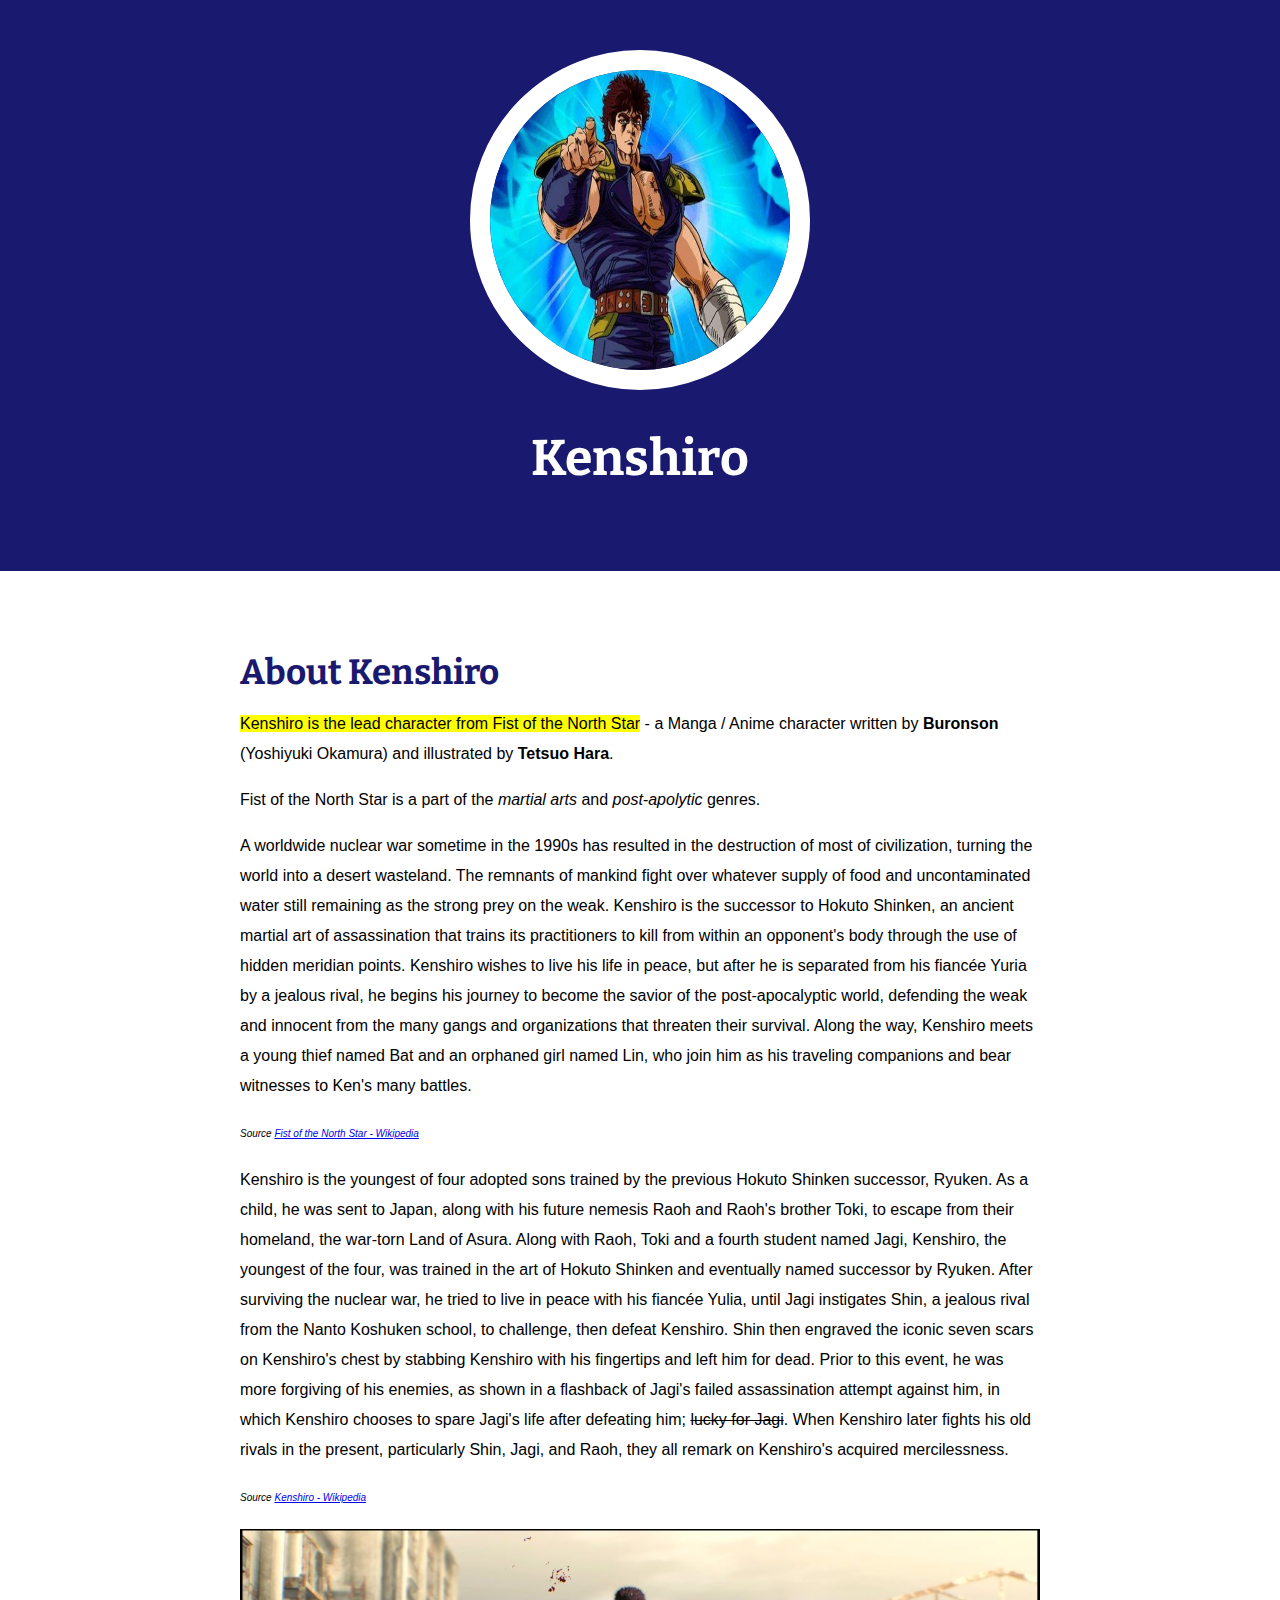
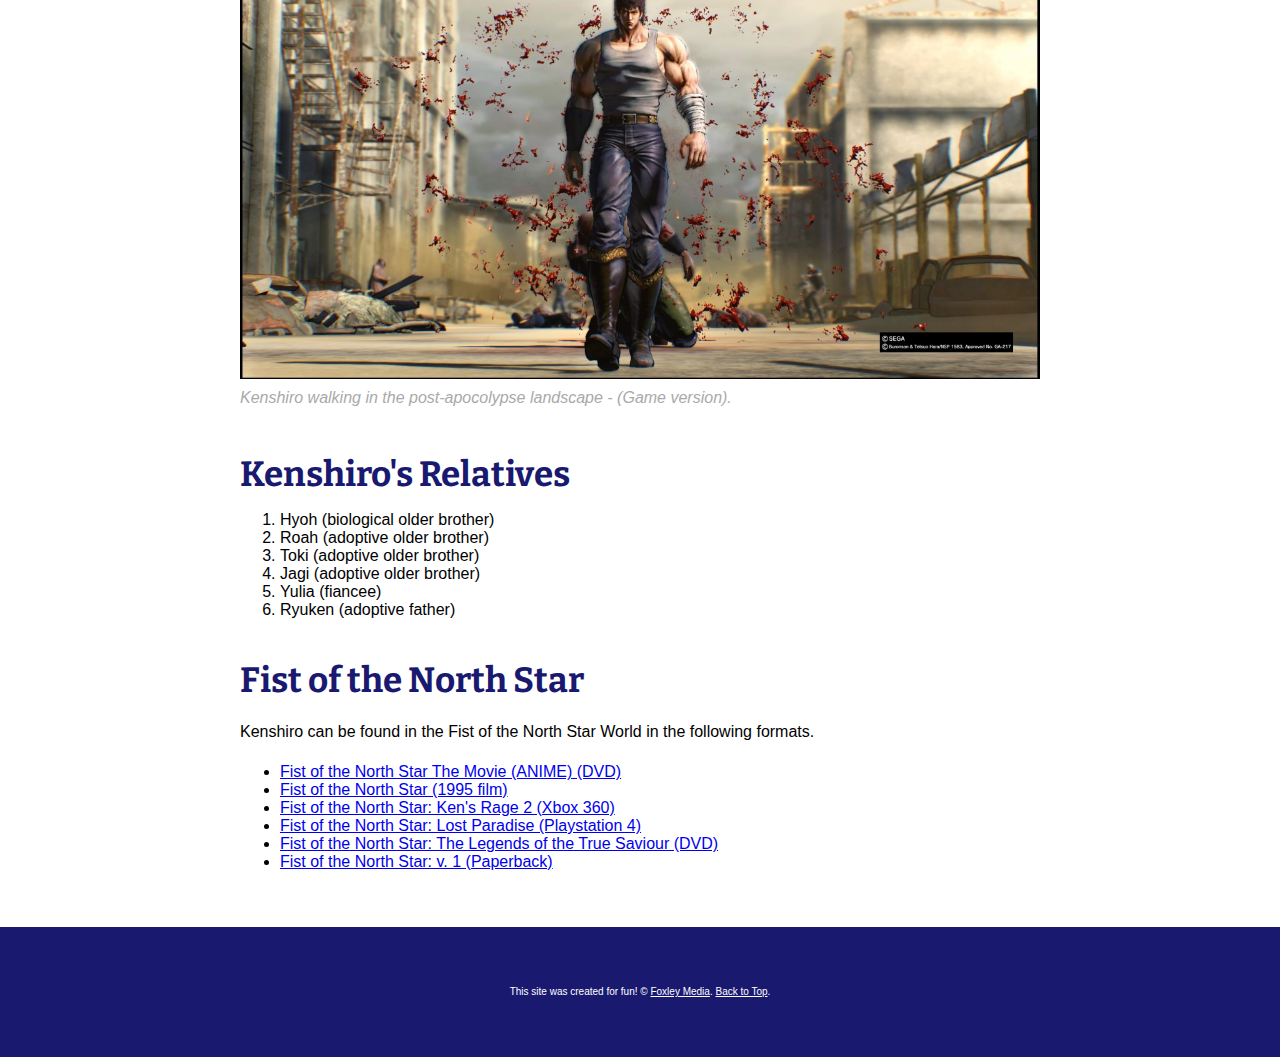
==== index.html @ 18f90dd8 "Update to top link fixed" ====
<!DOCTYPE html>
<html>
<head>
	<title>Kenshiro - Fist of the North Star</title>
	<link rel="icon" href="img/kenshiro.jpg">
	<link href="https://fonts.googleapis.com/css2?family=Bitter:ital,wght@0,400;0,700;1,400&display=swap" rel="stylesheet">
	<link rel="stylesheet" type="text/css" href="css/hero.css">
</head>
<body>
<!-- header element -->
	<header id="top">
		<img src="img/kenshiro.jpg">
		<h1>Kenshiro</h1>
	</header>

	<!-- main element -->
	<main>
		<h2>About Kenshiro</h2>
		<p><mark>Kenshiro is the lead character from Fist of the North Star</mark> - a Manga / Anime character written by <b>Buronson</b> (Yoshiyuki Okamura) and illustrated by <b>Tetsuo Hara</b>.</p>
		<p>Fist of the North Star is a part of the <i>martial arts</i> and <i>post-apolytic</i> genres.</p>
		<p>A worldwide nuclear war sometime in the 1990s has resulted in the destruction of most of civilization, turning the world into a desert wasteland. The remnants of mankind fight over whatever supply of food and uncontaminated water still remaining as the strong prey on the weak. Kenshiro is the successor to Hokuto Shinken, an ancient martial art of assassination that trains its practitioners to kill from within an opponent's body through the use of hidden meridian points. Kenshiro wishes to live his life in peace, but after he is separated from his fiancée Yuria by a jealous rival, he begins his journey to become the savior of the post-apocalyptic world, defending the weak and innocent from the many gangs and organizations that threaten their survival. Along the way, Kenshiro meets a young thief named Bat and an orphaned girl named Lin, who join him as his traveling companions and bear witnesses to Ken's many battles.</p>
		<p><cite>Source <a href="https://en.wikipedia.org/wiki/Fist_of_the_North_Star">Fist of the North Star - Wikipedia</a></cite></p>
		<p>Kenshiro is the youngest of four adopted sons trained by the previous Hokuto Shinken successor, Ryuken. As a child, he was sent to Japan, along with his future nemesis Raoh and Raoh's brother Toki, to escape from their homeland, the war-torn Land of Asura. Along with Raoh, Toki and a fourth student named Jagi, Kenshiro, the youngest of the four, was trained in the art of Hokuto Shinken and eventually named successor by Ryuken. After surviving the nuclear war, he tried to live in peace with his fiancée Yulia, until Jagi instigates Shin, a jealous rival from the Nanto Koshuken school, to challenge, then defeat Kenshiro. Shin then engraved the iconic seven scars on Kenshiro's chest by stabbing Kenshiro with his fingertips and left him for dead. Prior to this event, he was more forgiving of his enemies, as shown in a flashback of Jagi's failed assassination attempt against him, in which Kenshiro chooses to spare Jagi's life after defeating him; <strike>lucky for Jagi</strike>. When Kenshiro later fights his old rivals in the present, particularly Shin, Jagi, and Raoh, they all remark on Kenshiro's acquired mercilessness.</p>
		<p><cite>Source <a href="https://en.wikipedia.org/wiki/Kenshiro">Kenshiro - Wikipedia</a></cite></p>
		<img src="img/kenshiro-walking.jpg">
		<p class="caption">Kenshiro walking in the post-apocolypse landscape - (Game version).</p>
		<!-- Kenshiro's relatives -->
		<h2>Kenshiro's Relatives</h2>
		<ol>
			<li>Hyoh (biological older brother)</li>
			<li>Roah (adoptive older brother)</li>
			<li>Toki (adoptive older brother)</li>
			<li>Jagi (adoptive older brother)</li>
			<li>Yulia (fiancee)</li>
			<li>Ryuken (adoptive father)</li>
		</ol>
		<!-- Important Links -->
		<h2>Fist of the North Star</h2>
		<p>Kenshiro can be found in the Fist of the North Star World in the following formats.</p>
		<ul>
			<li><a href="https://www.amazon.co.uk/FIST-NORTH-STAR-Blu-ray/dp/B07CDCF335/ref=sr_1_3?dchild=1&keywords=fist+of+the+north+star&qid=1589663635&sr=8-3">Fist of the North Star The Movie (ANIME) (DVD)</a>
			<li><a target="_blank" href="https://en.wikipedia.org/wiki/Fist_of_the_North_Star_(1995_film)">Fist of the North Star (1995 film)</a></li>
			<li><a target="_blank" href="https://www.amazon.co.uk/Fist-North-Star-Kens-Rage/dp/B00AYVCR7Y/ref=sr_1_1_sspa?dchild=1&keywords=fist+of+the+north+star&qid=1589663635&sr=8-1-spons&psc=1&spLa=[base64]">Fist of the North Star: Ken's Rage 2 (Xbox 360)</a></li>
			<li><a target="_blank" href="https://www.amazon.co.uk/Sega-Fist-North-Paradise-STICKERS/dp/B07DX7NHCJ/ref=sr_1_4?dchild=1&keywords=fist+of+the+north+star&qid=1589663635&sr=8-4">Fist of the North Star: Lost Paradise (Playstation 4)</a></li>
			<li><a target="_blank" href="https://www.amazon.co.uk/Fist-North-Star-Legends-Savior/dp/B01GWEIR9I/ref=sr_1_10?dchild=1&keywords=fist+of+the+north+star&qid=1589663635&sr=8-10">Fist of the North Star: The Legends of the True Saviour (DVD)</a></li>
			<li><a target="_blank" href="https://www.amazon.co.uk/Fist-North-Star-v-1/dp/0972503706/ref=sr_1_12?dchild=1&keywords=fist+of+the+north+star&qid=1589663635&sr=8-12">Fist of the North Star: v. 1 (Paperback)</a></li>
		</ul>
	</main>
	<footer>
		<p>This site was created for fun! &copy; <a href="https://foxleymedia.com/" target="_blank" title="Foxley Media">Foxley Media</a>. <a href="#top" title="Back to Top">Back to Top</a>.</p>
	</footer>

</body>
</html>
---- css/hero.css ----
body {
	margin: 0;
	font-family: 'Helvitica', 'Arial', sans-serif;
}

/* header styles */

header {
	background-color: midnightblue;
	text-align: center;
	padding-top: 50px;
	padding-bottom: 50px;
}

h1, h2 {
	font-family: 'Bitter', serif;
}

header h1 {
	color: white;
	font-size: 50px;
}

header img {
	border-radius: 170px;
	width: 300px;
	height: 300px;
	border: 20px solid white;
}


main {
	max-width: 800px;
	margin: 20px auto;
	padding: 20px;
}

main img {
	max-width: 100%;
}

h2 {
	font-size: 35px;
	color: midnightblue;
	margin: 40px 0 10px;
}

p {
	font-size: 16px;
	line-height: 30px;
}

a:hover {
	color: midnightblue;
}

footer {
	background-color: midnightblue;
	text-align: center;
	color: white;
	padding: 50px;

}

footer p {
	margin: 0;
	font-size: 10px;
}
footer a {
	color: white;
}

footer a:hover {
	opacity: .5;
	color: pink;
	background-color: transparent;
}

p.caption {
	color: darkgrey;
	font-style: italic;
	margin-top: 0;
}

cite {
	font-size: 10px;
	font-color: darkgrey;
}
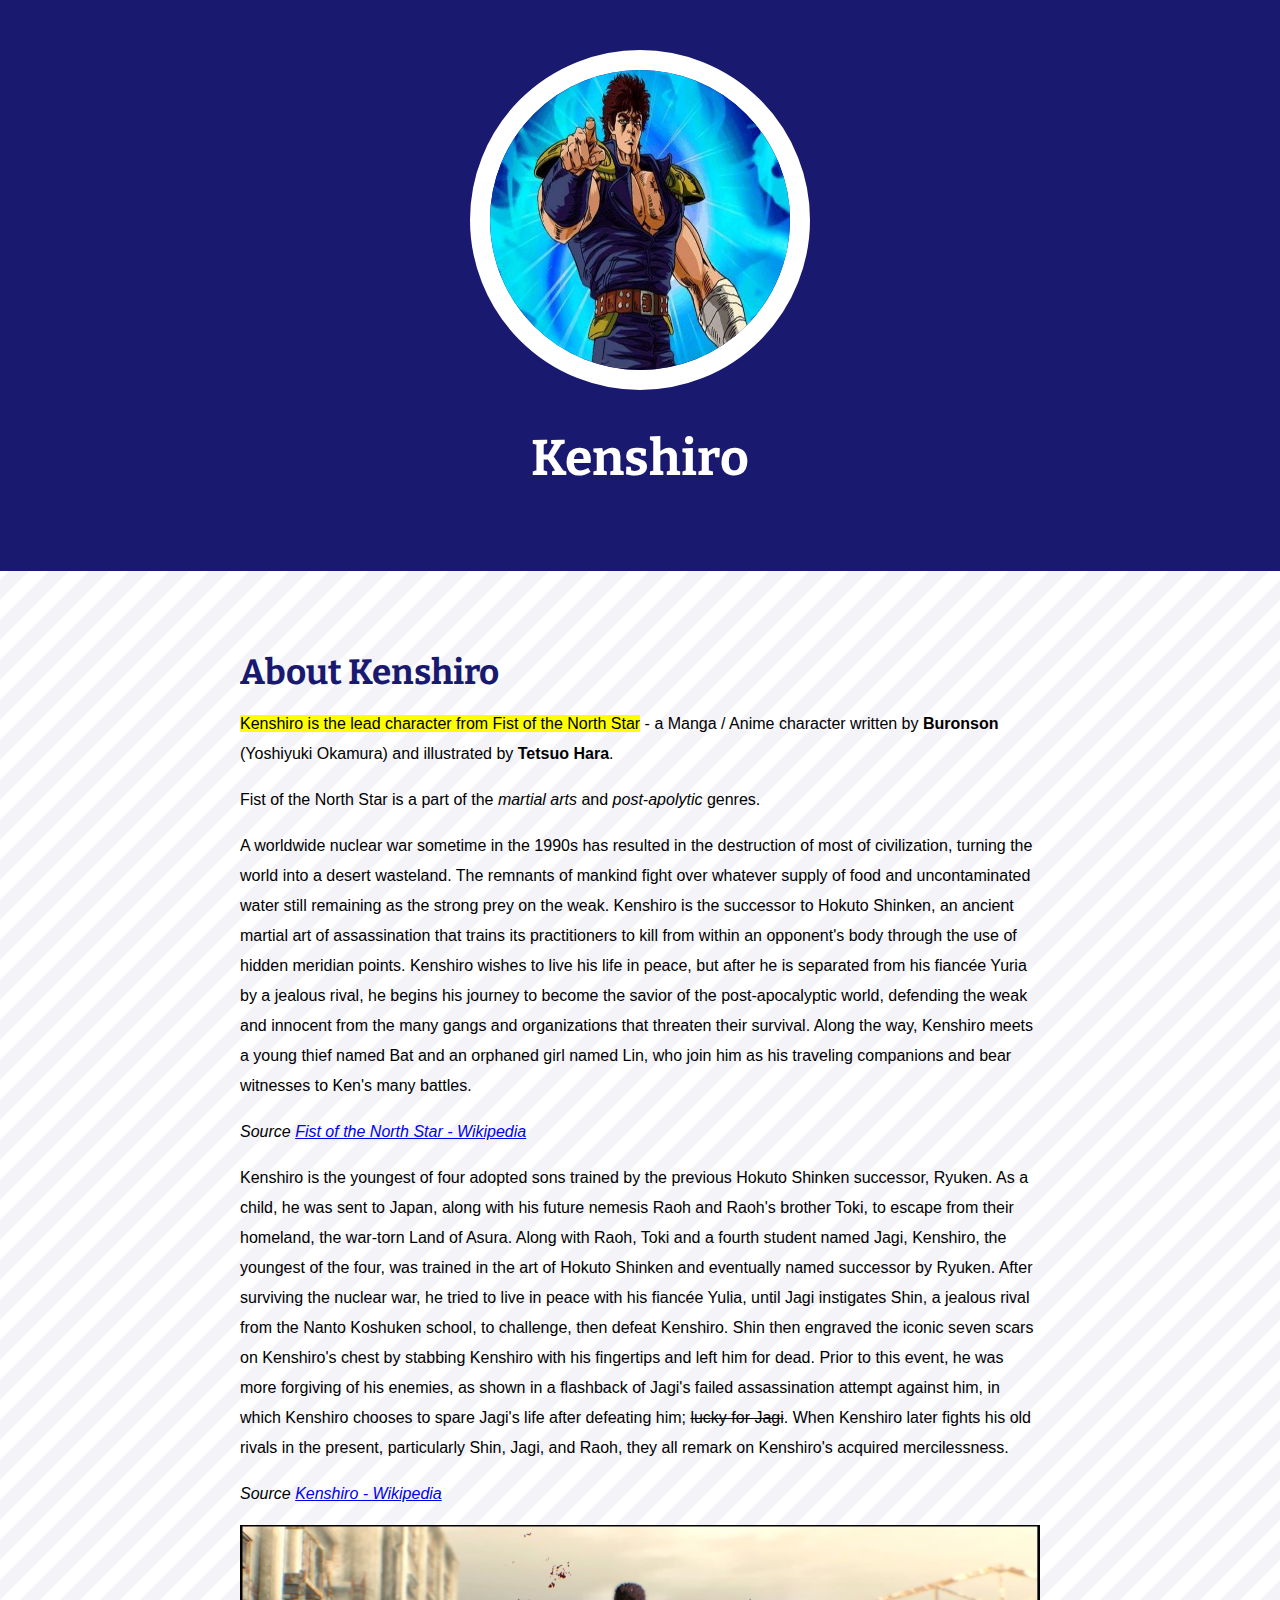
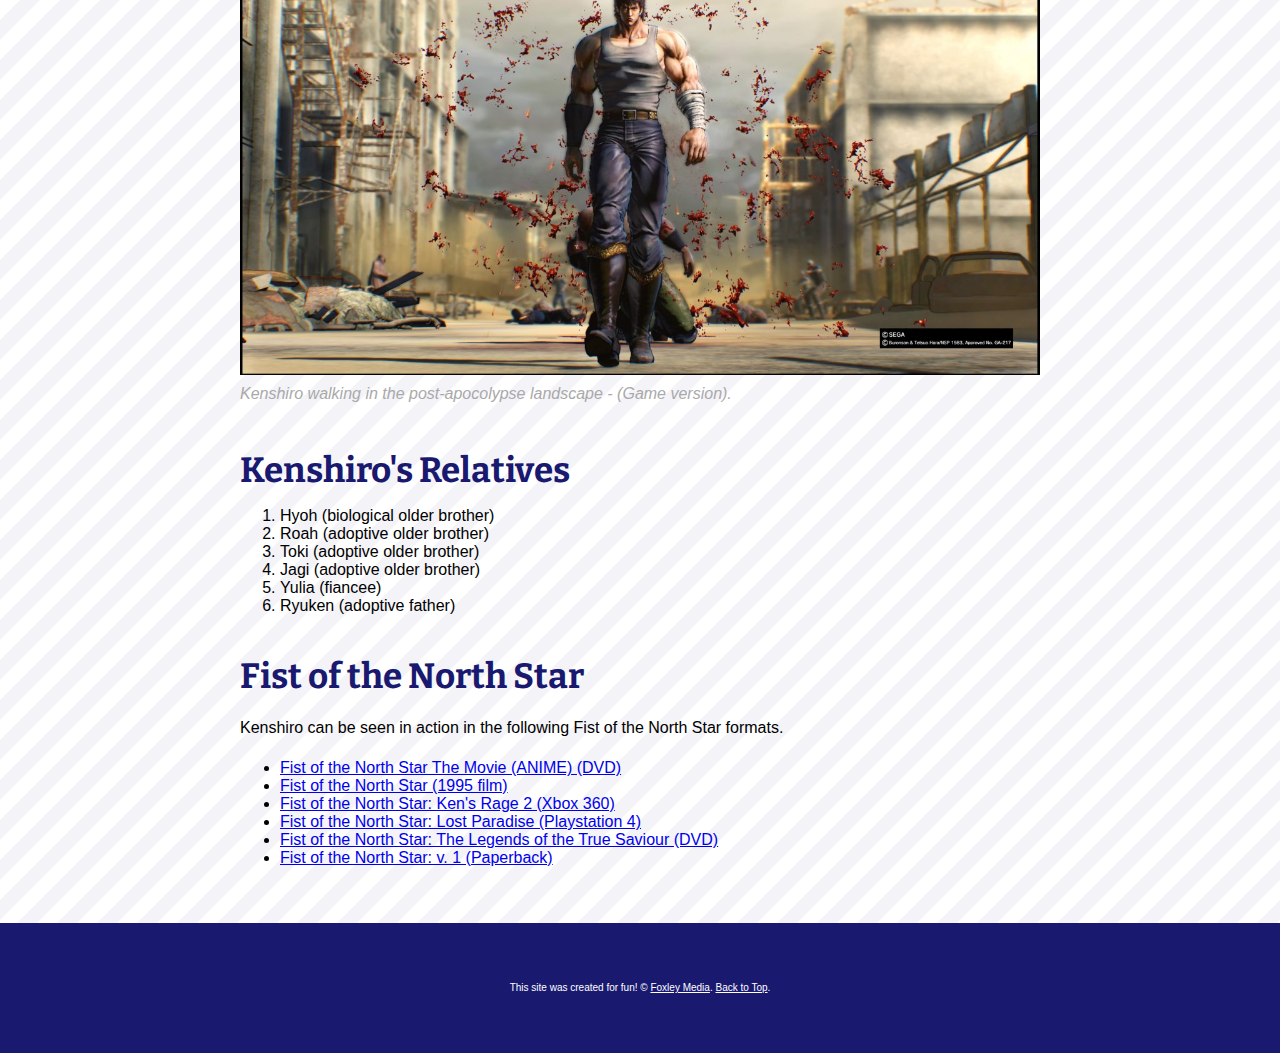
==== commit a40de78b: "bg img added" ====
--- a/index.html
+++ b/index.html
@@ -36,18 +36,18 @@
 		</ol>
 		<!-- Important Links -->
 		<h2>Fist of the North Star</h2>
-		<p>Kenshiro can be found in the Fist of the North Star World in the following formats.</p>
+		<p>Kenshiro can be seen in action in the following Fist of the North Star formats.</p>
 		<ul>
-			<li><a href="https://www.amazon.co.uk/FIST-NORTH-STAR-Blu-ray/dp/B07CDCF335/ref=sr_1_3?dchild=1&keywords=fist+of+the+north+star&qid=1589663635&sr=8-3">Fist of the North Star The Movie (ANIME) (DVD)</a>
-			<li><a target="_blank" href="https://en.wikipedia.org/wiki/Fist_of_the_North_Star_(1995_film)">Fist of the North Star (1995 film)</a></li>
-			<li><a target="_blank" href="https://www.amazon.co.uk/Fist-North-Star-Kens-Rage/dp/B00AYVCR7Y/ref=sr_1_1_sspa?dchild=1&keywords=fist+of+the+north+star&qid=1589663635&sr=8-1-spons&psc=1&spLa=[base64]">Fist of the North Star: Ken's Rage 2 (Xbox 360)</a></li>
-			<li><a target="_blank" href="https://www.amazon.co.uk/Sega-Fist-North-Paradise-STICKERS/dp/B07DX7NHCJ/ref=sr_1_4?dchild=1&keywords=fist+of+the+north+star&qid=1589663635&sr=8-4">Fist of the North Star: Lost Paradise (Playstation 4)</a></li>
-			<li><a target="_blank" href="https://www.amazon.co.uk/Fist-North-Star-Legends-Savior/dp/B01GWEIR9I/ref=sr_1_10?dchild=1&keywords=fist+of+the+north+star&qid=1589663635&sr=8-10">Fist of the North Star: The Legends of the True Saviour (DVD)</a></li>
-			<li><a target="_blank" href="https://www.amazon.co.uk/Fist-North-Star-v-1/dp/0972503706/ref=sr_1_12?dchild=1&keywords=fist+of+the+north+star&qid=1589663635&sr=8-12">Fist of the North Star: v. 1 (Paperback)</a></li>
+			<li><a target="_blank" rel="noopener noreferrer" title="Fist of the North Star The Movie (ANIME) (DVD)"href="https://www.amazon.co.uk/FIST-NORTH-STAR-Blu-ray/dp/B07CDCF335/ref=sr_1_3?dchild=1&keywords=fist+of+the+north+star&qid=1589663635&sr=8-3">Fist of the North Star The Movie (ANIME) (DVD)</a>
+			<li><a target="_blank" rel="noopener noreferrer" title="Fist of the North Star (1995 film)" href="https://en.wikipedia.org/wiki/Fist_of_the_North_Star_(1995_film)">Fist of the North Star (1995 film)</a></li>
+			<li><a target="_blank" rel="noopener noreferrer" title="Fist of the North Star: Ken's Rage 2 (Xbox 360)" href="https://www.amazon.co.uk/Fist-North-Star-Kens-Rage/dp/B00AYVCR7Y/ref=sr_1_1_sspa?dchild=1&keywords=fist+of+the+north+star&qid=1589663635&sr=8-1-spons&psc=1&spLa=[base64]">Fist of the North Star: Ken's Rage 2 (Xbox 360)</a></li>
+			<li><a target="_blank" rel="noopener noreferrer" title="Fist of the North Star: Lost Paradise (Playstation 4)" href="https://www.amazon.co.uk/Sega-Fist-North-Paradise-STICKERS/dp/B07DX7NHCJ/ref=sr_1_4?dchild=1&keywords=fist+of+the+north+star&qid=1589663635&sr=8-4">Fist of the North Star: Lost Paradise (Playstation 4)</a></li>
+			<li><a target="_blank" rel="noopener noreferrer" title="Fist of the North Star: The Legends of the True Saviour (DVD)" href="https://www.amazon.co.uk/Fist-North-Star-Legends-Savior/dp/B01GWEIR9I/ref=sr_1_10?dchild=1&keywords=fist+of+the+north+star&qid=1589663635&sr=8-10">Fist of the North Star: The Legends of the True Saviour (DVD)</a></li>
+			<li><a target="_blank" rel="noopener noreferrer" title="Fist of the North Star: v. 1 (Paperback)" href="https://www.amazon.co.uk/Fist-North-Star-v-1/dp/0972503706/ref=sr_1_12?dchild=1&keywords=fist+of+the+north+star&qid=1589663635&sr=8-12">Fist of the North Star: v. 1 (Paperback)</a></li>
 		</ul>
 	</main>
 	<footer>
-		<p>This site was created for fun! &copy; <a href="https://foxleymedia.com/" target="_blank" title="Foxley Media">Foxley Media</a>. <a href="#top" title="Back to Top">Back to Top</a>.</p>
+		<p>This site was created for fun! &copy; <a href="https://foxleymedia.com/" rel="noopener noreferrer" target="_blank" title="Foxley Media">Foxley Media</a>. <a href="#top" title="Back to Top">Back to Top</a>.</p>
 	</footer>
 
 </body>
--- a/css/hero.css
+++ b/css/hero.css
@@ -1,6 +1,8 @@
 body {
 	margin: 0;
 	font-family: 'Helvitica', 'Arial', sans-serif;
+	background-color: #ffffff;
+	background-image: url("data:image/svg+xml,%3Csvg width='40' height='40' viewBox='0 0 40 40' xmlns='http://www.w3.org/2000/svg'%3E%3Cg fill='%23191970' fill-opacity='0.05' fill-rule='evenodd'%3E%3Cpath d='M0 40L40 0H20L0 20M40 40V20L20 40'/%3E%3C/g%3E%3C/svg%3E");
 }
 
 /* header styles */
@@ -53,6 +55,9 @@
 a:hover {
 	color: midnightblue;
 }
+ol,ul {
+	font-size: 16px;
+}
 
 footer {
 	background-color: midnightblue;
@@ -80,9 +85,10 @@
 	color: darkgrey;
 	font-style: italic;
 	margin-top: 0;
+	font-size: 16px;
 }
 
 cite {
-	font-size: 10px;
+	font-size: 16px;
 	font-color: darkgrey;
 }
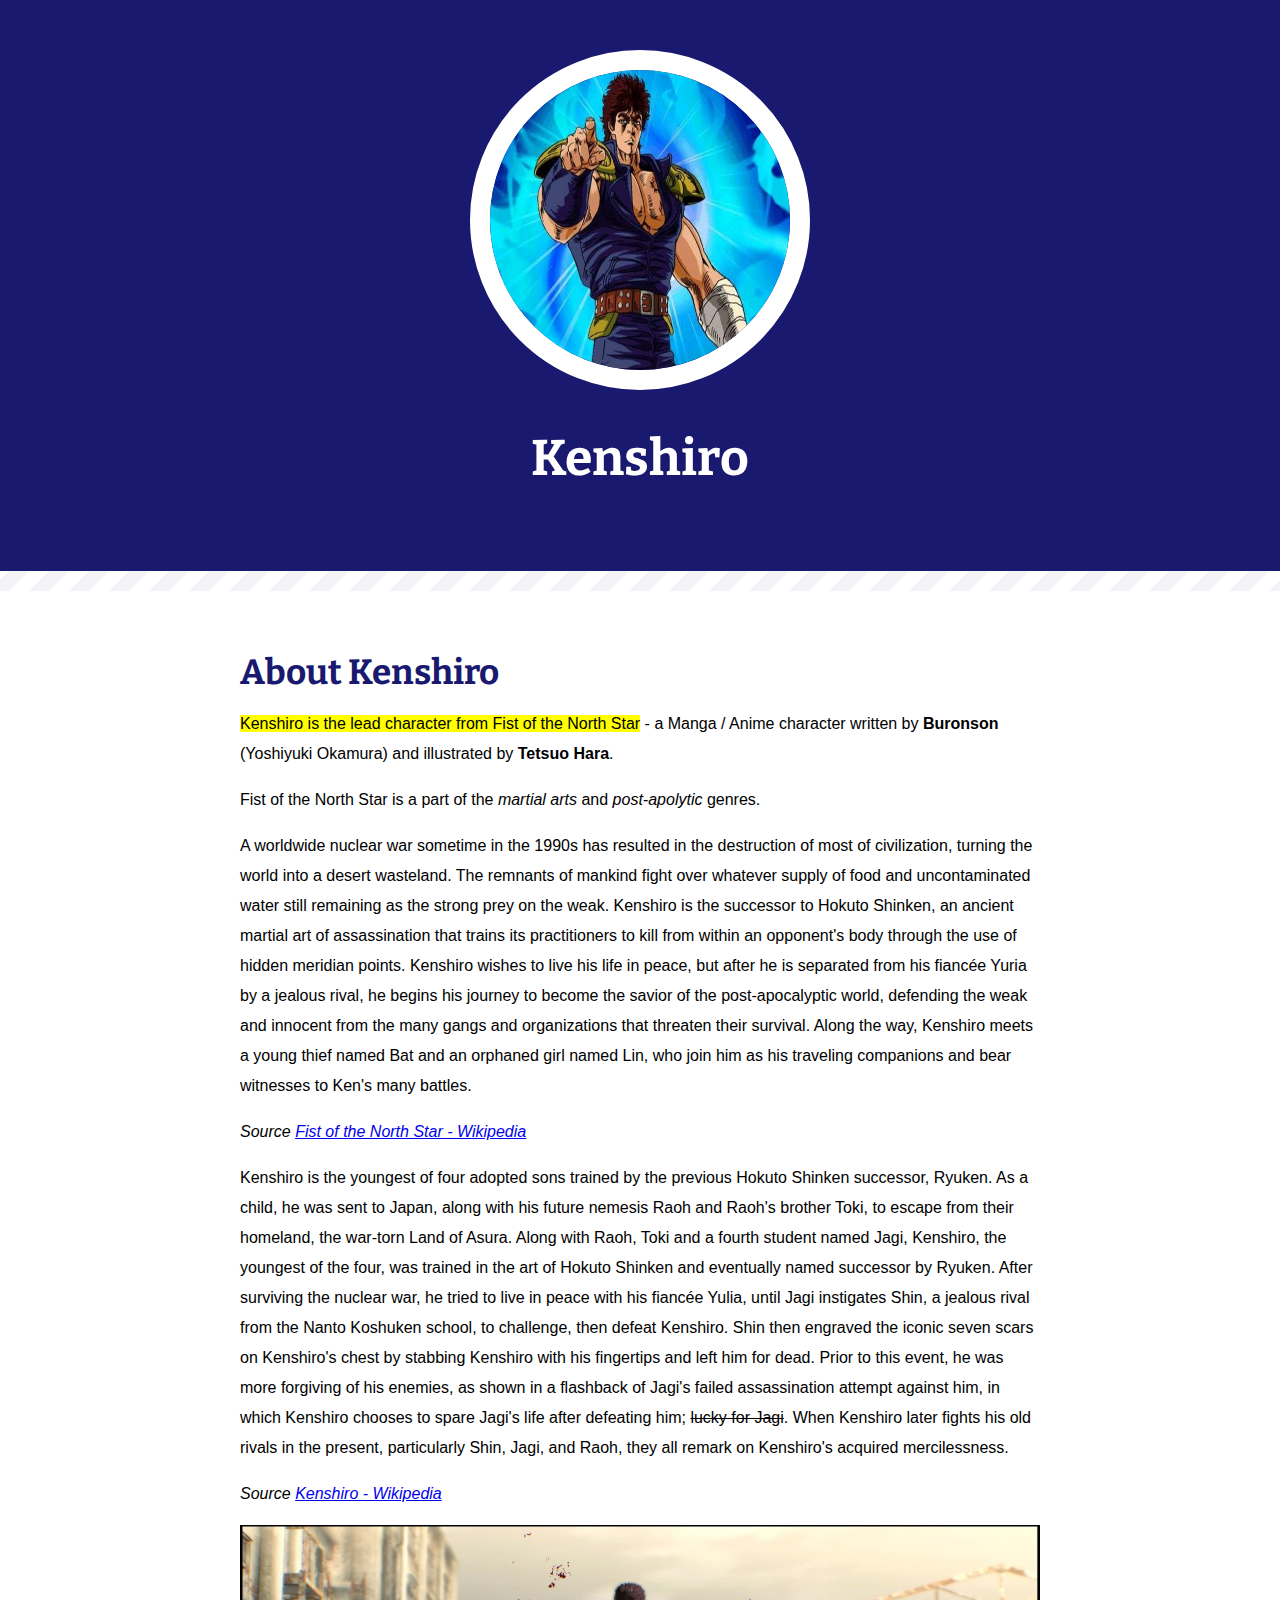
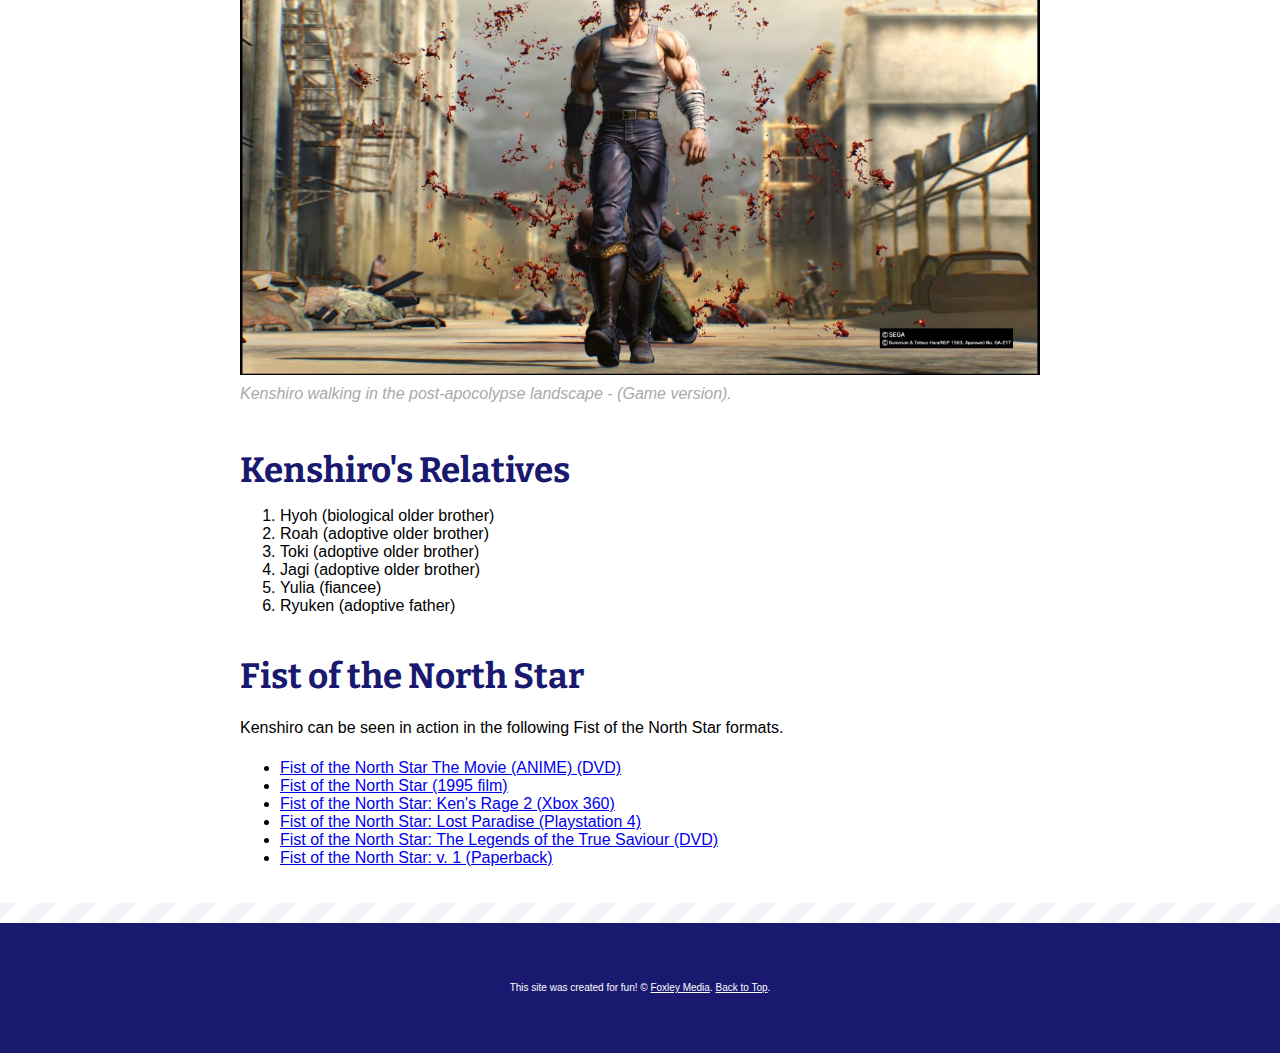
==== commit 15f2b5e0: "Background img and content box added" ====
--- a/index.html
+++ b/index.html
@@ -14,6 +14,7 @@
 	</header>
 
 	<!-- main element -->
+	<div class="content">
 	<main>
 		<h2>About Kenshiro</h2>
 		<p><mark>Kenshiro is the lead character from Fist of the North Star</mark> - a Manga / Anime character written by <b>Buronson</b> (Yoshiyuki Okamura) and illustrated by <b>Tetsuo Hara</b>.</p>
@@ -46,6 +47,7 @@
 			<li><a target="_blank" rel="noopener noreferrer" title="Fist of the North Star: v. 1 (Paperback)" href="https://www.amazon.co.uk/Fist-North-Star-v-1/dp/0972503706/ref=sr_1_12?dchild=1&keywords=fist+of+the+north+star&qid=1589663635&sr=8-12">Fist of the North Star: v. 1 (Paperback)</a></li>
 		</ul>
 	</main>
+	</div>
 	<footer>
 		<p>This site was created for fun! &copy; <a href="https://foxleymedia.com/" rel="noopener noreferrer" target="_blank" title="Foxley Media">Foxley Media</a>. <a href="#top" title="Back to Top">Back to Top</a>.</p>
 	</footer>
--- a/css/hero.css
+++ b/css/hero.css
@@ -6,6 +6,10 @@
 }
 
 /* header styles */
+
+.content {
+	background-color: white;
+}
 
 header {
 	background-color: midnightblue;
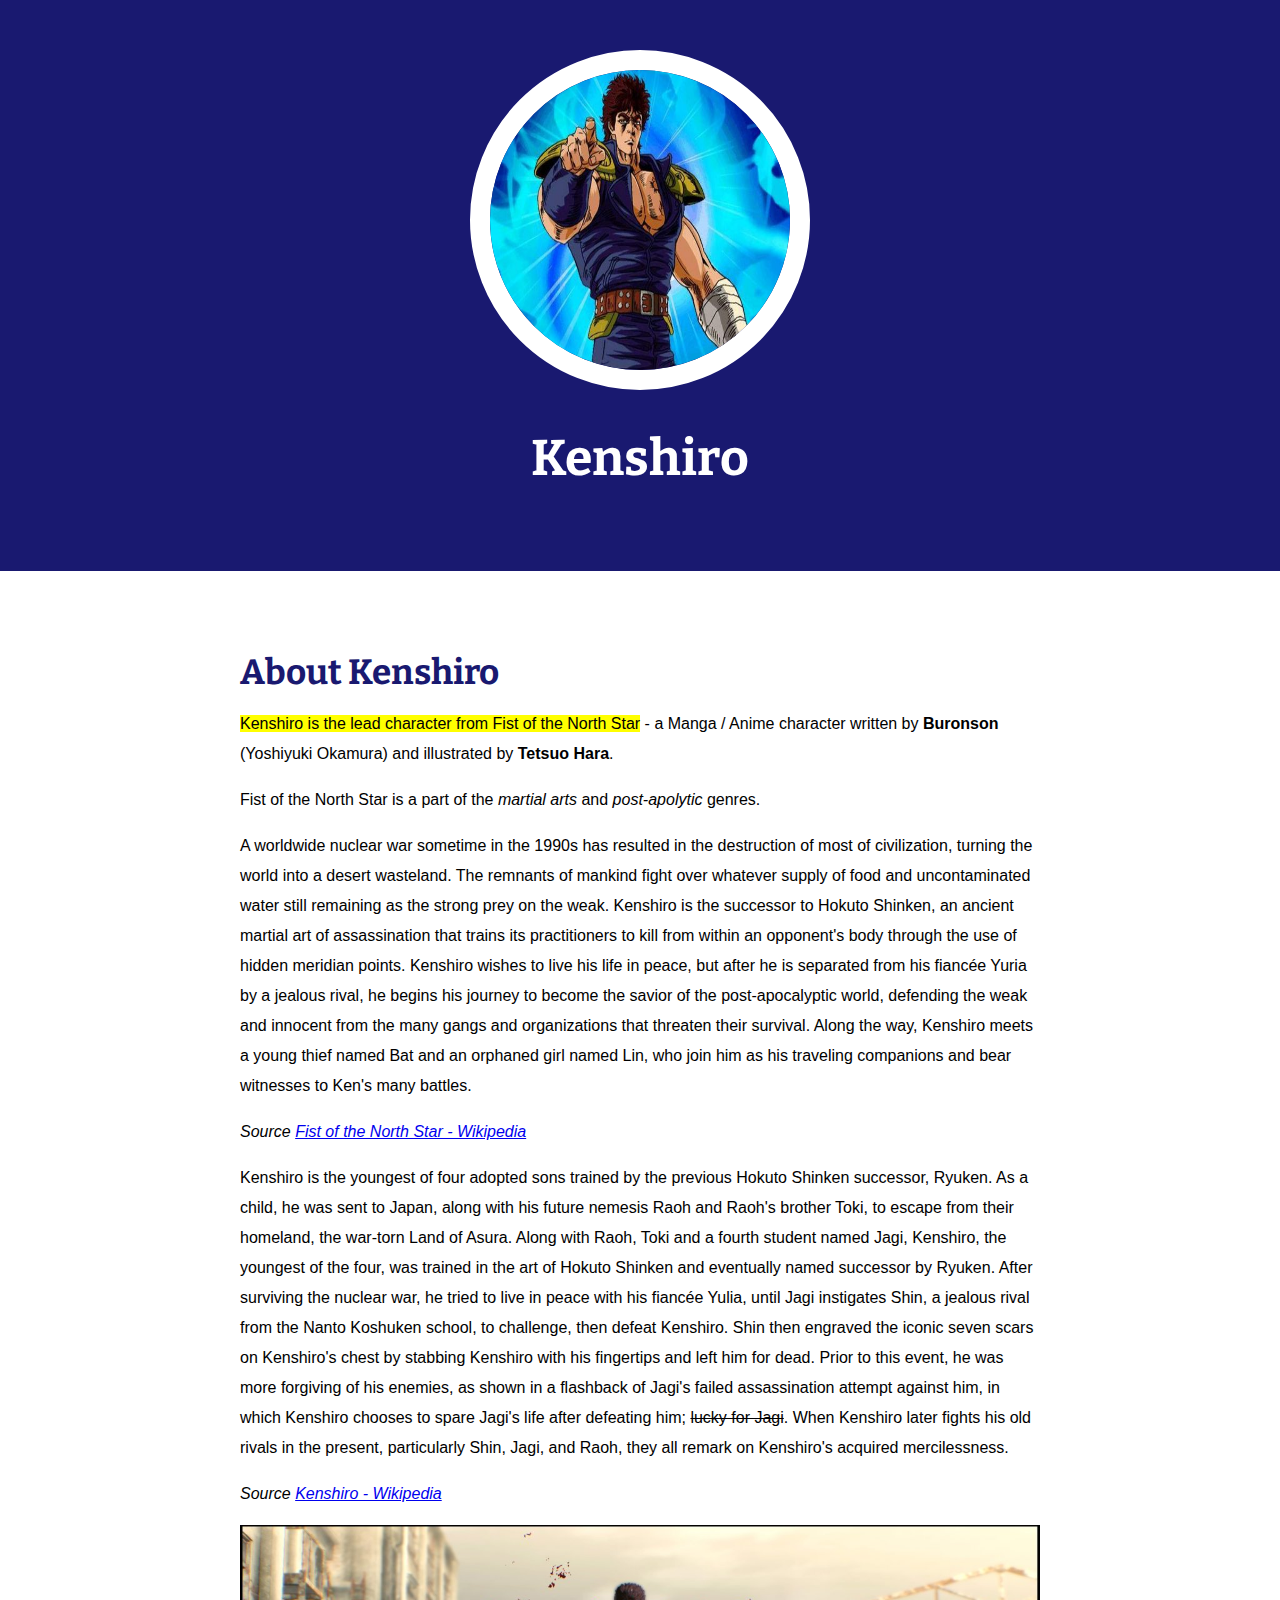
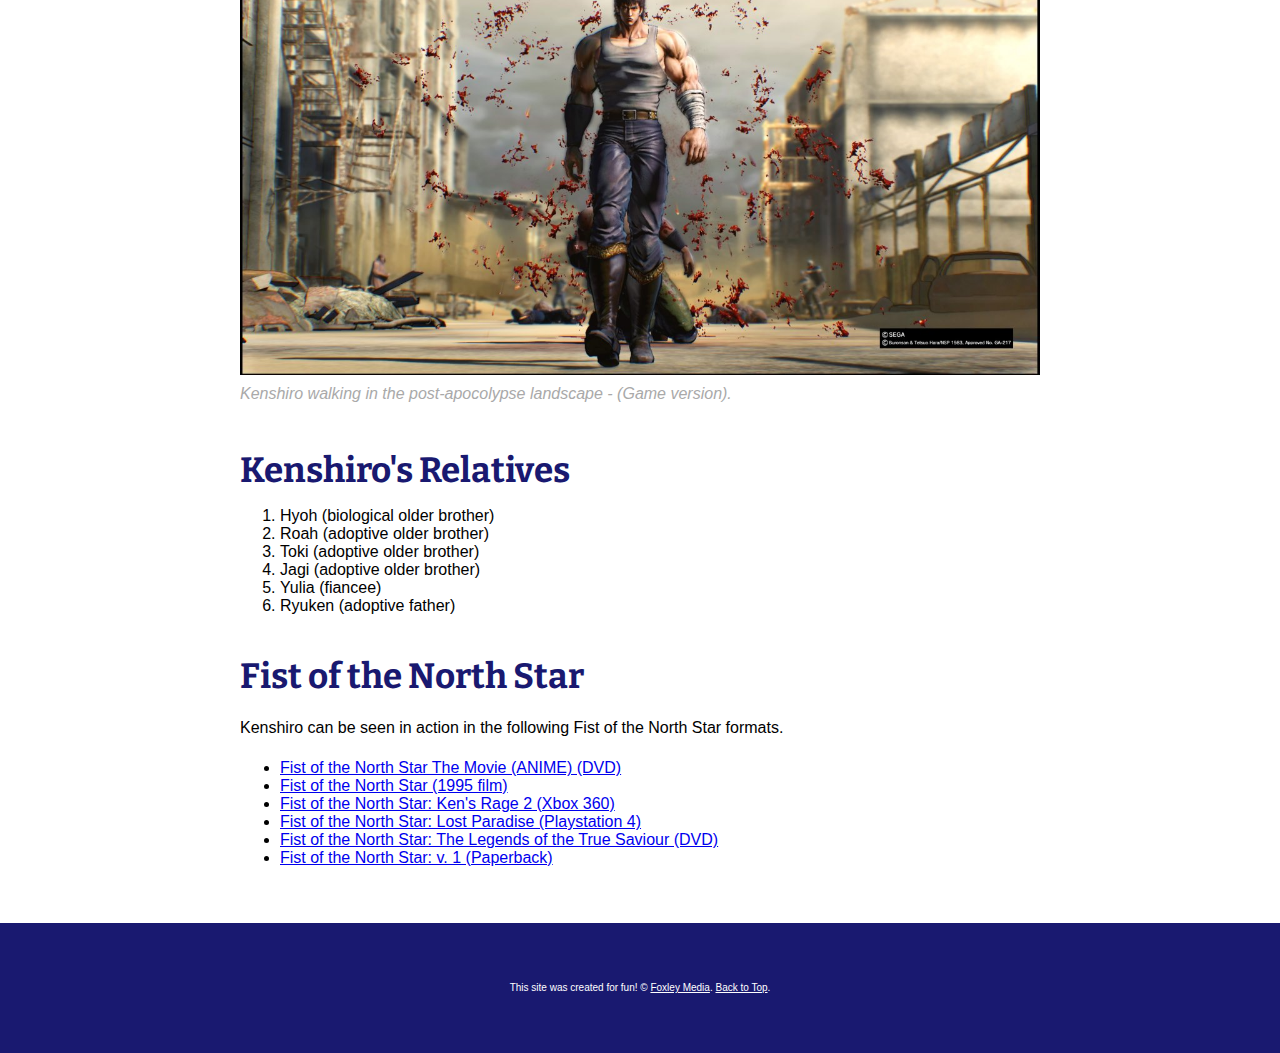
==== commit 13f68202: "Removed Background image" ====
--- a/index.html
+++ b/index.html
@@ -14,7 +14,6 @@
 	</header>
 
 	<!-- main element -->
-	<div class="content">
 	<main>
 		<h2>About Kenshiro</h2>
 		<p><mark>Kenshiro is the lead character from Fist of the North Star</mark> - a Manga / Anime character written by <b>Buronson</b> (Yoshiyuki Okamura) and illustrated by <b>Tetsuo Hara</b>.</p>
@@ -47,7 +46,6 @@
 			<li><a target="_blank" rel="noopener noreferrer" title="Fist of the North Star: v. 1 (Paperback)" href="https://www.amazon.co.uk/Fist-North-Star-v-1/dp/0972503706/ref=sr_1_12?dchild=1&keywords=fist+of+the+north+star&qid=1589663635&sr=8-12">Fist of the North Star: v. 1 (Paperback)</a></li>
 		</ul>
 	</main>
-	</div>
 	<footer>
 		<p>This site was created for fun! &copy; <a href="https://foxleymedia.com/" rel="noopener noreferrer" target="_blank" title="Foxley Media">Foxley Media</a>. <a href="#top" title="Back to Top">Back to Top</a>.</p>
 	</footer>
--- a/css/hero.css
+++ b/css/hero.css
@@ -2,14 +2,9 @@
 	margin: 0;
 	font-family: 'Helvitica', 'Arial', sans-serif;
 	background-color: #ffffff;
-	background-image: url("data:image/svg+xml,%3Csvg width='40' height='40' viewBox='0 0 40 40' xmlns='http://www.w3.org/2000/svg'%3E%3Cg fill='%23191970' fill-opacity='0.05' fill-rule='evenodd'%3E%3Cpath d='M0 40L40 0H20L0 20M40 40V20L20 40'/%3E%3C/g%3E%3C/svg%3E");
 }
 
 /* header styles */
-
-.content {
-	background-color: white;
-}
 
 header {
 	background-color: midnightblue;
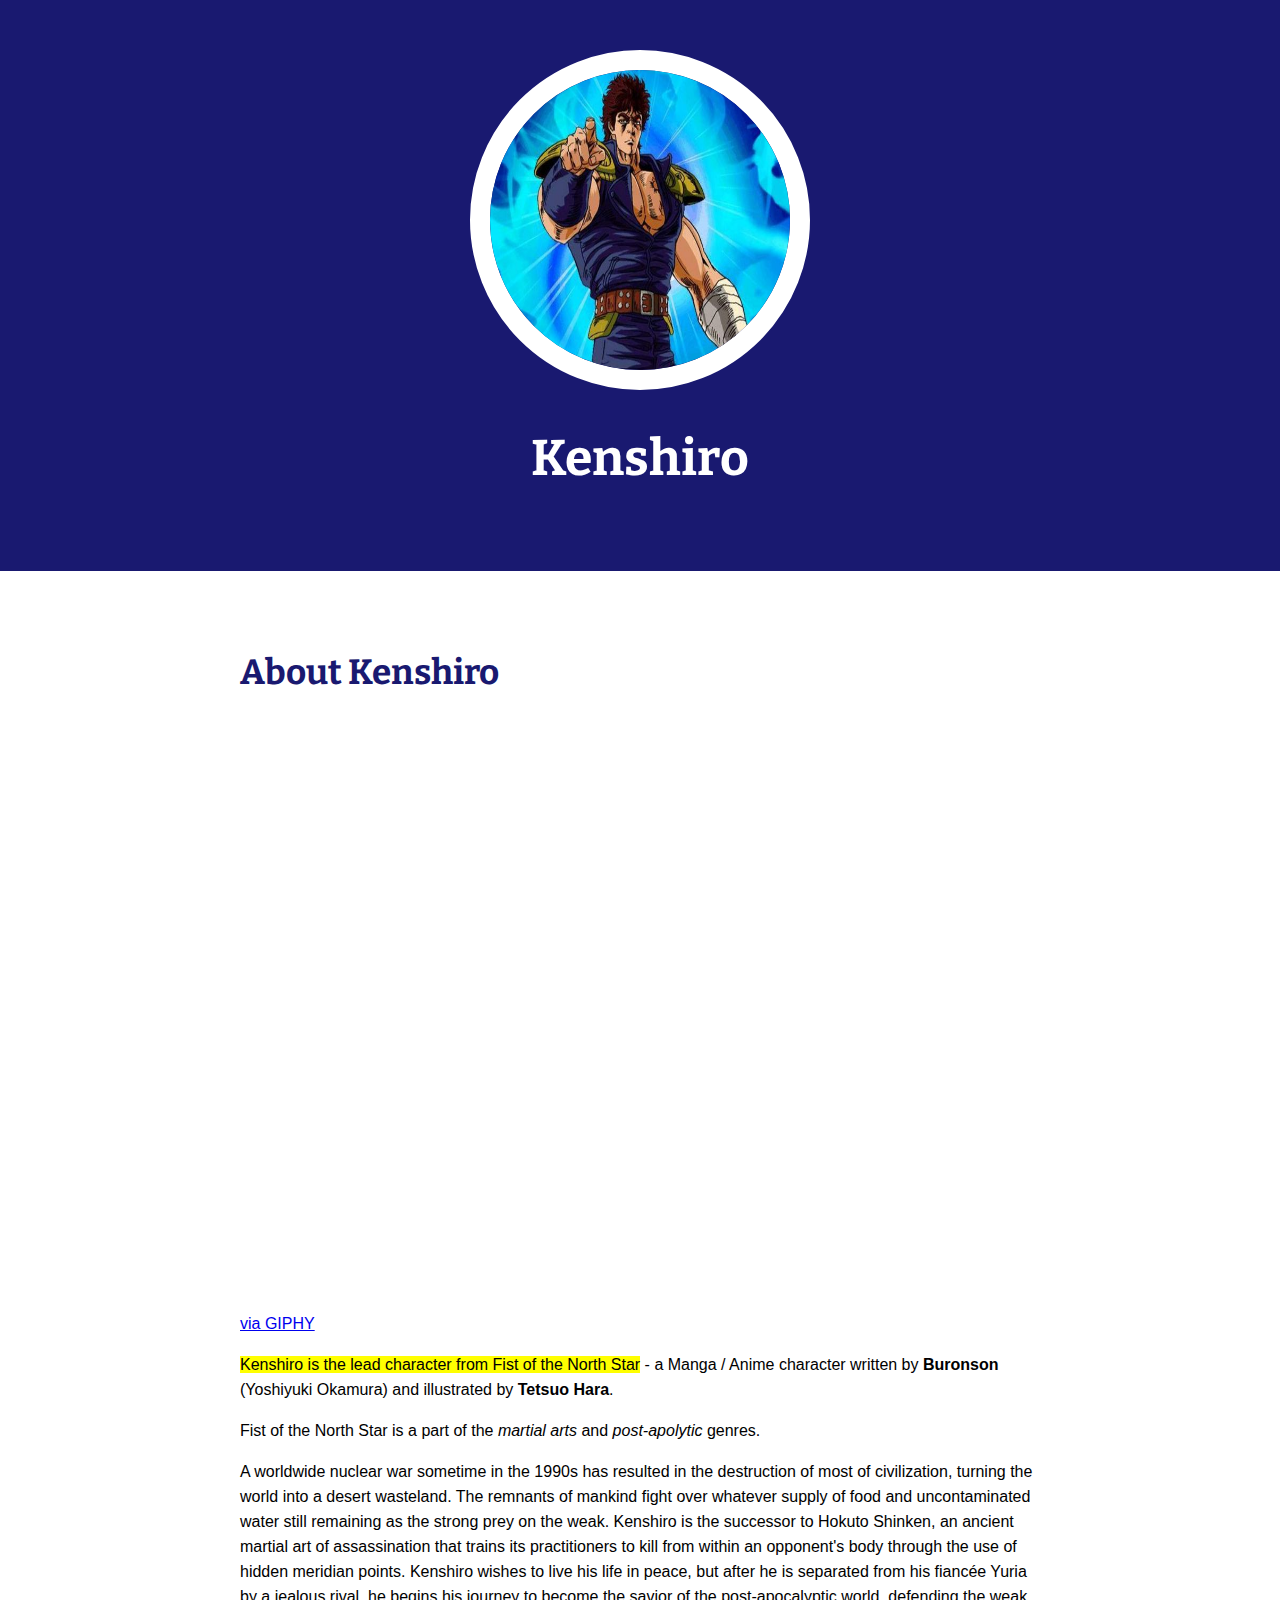
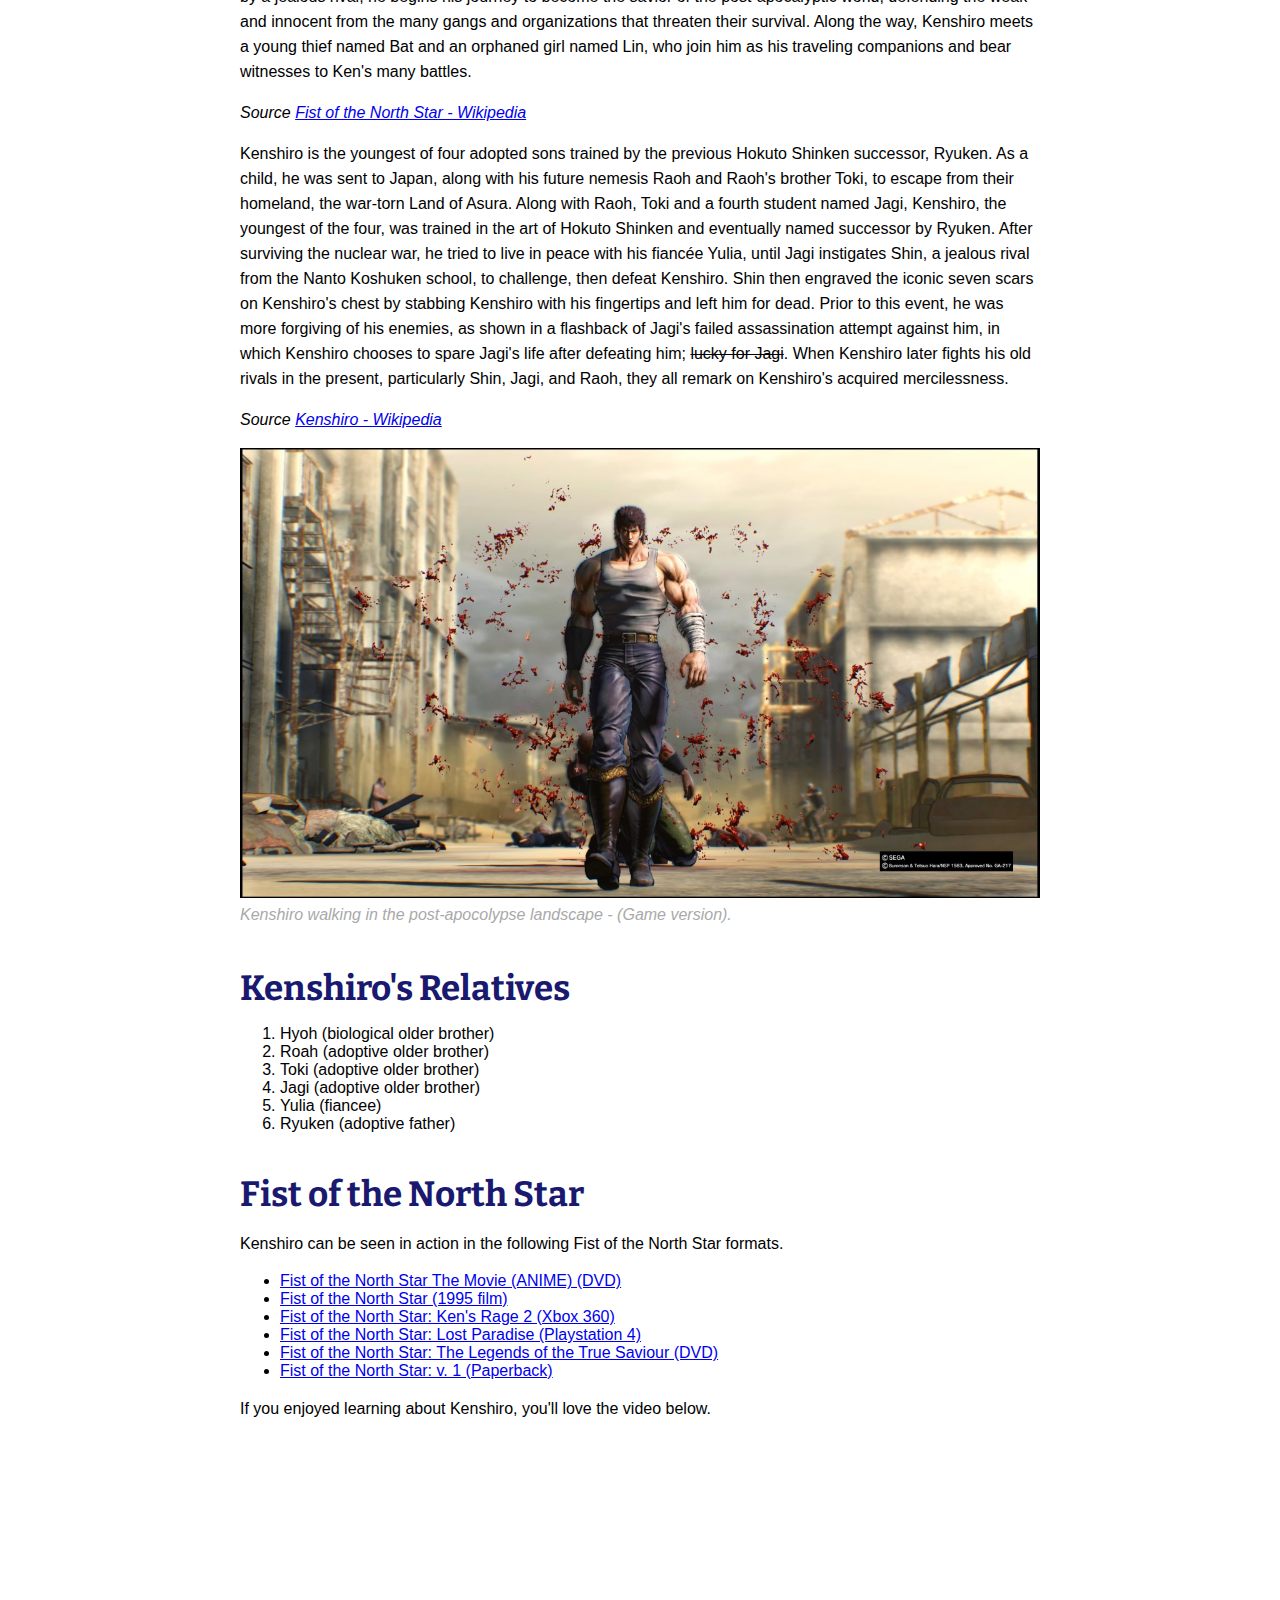
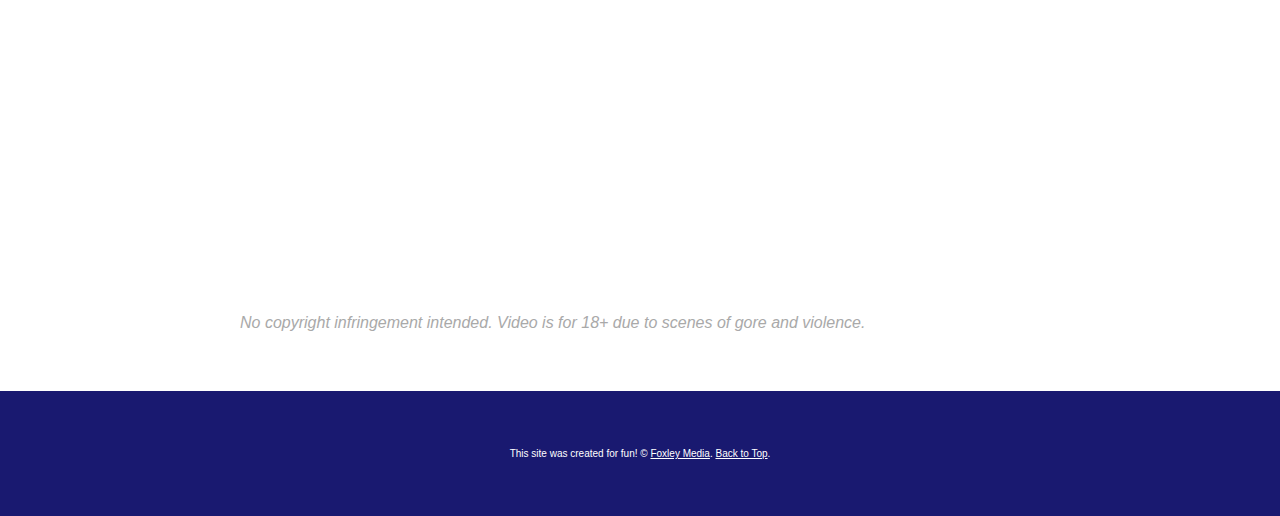
==== commit 8e3dc30a: "video and giphy embed added" ====
--- a/index.html
+++ b/index.html
@@ -16,6 +16,7 @@
 	<!-- main element -->
 	<main>
 		<h2>About Kenshiro</h2>
+		<div style="width:100%;height:0;padding-bottom:74%;position:relative;"><iframe src="https://giphy.com/embed/ECpTuaJw4kRq0" width="100%" height="100%" style="position:absolute" frameBorder="0" class="giphy-embed" allowFullScreen></iframe></div><p><a href="https://giphy.com/gifs/oc-d-ECpTuaJw4kRq0">via GIPHY</a></p>
 		<p><mark>Kenshiro is the lead character from Fist of the North Star</mark> - a Manga / Anime character written by <b>Buronson</b> (Yoshiyuki Okamura) and illustrated by <b>Tetsuo Hara</b>.</p>
 		<p>Fist of the North Star is a part of the <i>martial arts</i> and <i>post-apolytic</i> genres.</p>
 		<p>A worldwide nuclear war sometime in the 1990s has resulted in the destruction of most of civilization, turning the world into a desert wasteland. The remnants of mankind fight over whatever supply of food and uncontaminated water still remaining as the strong prey on the weak. Kenshiro is the successor to Hokuto Shinken, an ancient martial art of assassination that trains its practitioners to kill from within an opponent's body through the use of hidden meridian points. Kenshiro wishes to live his life in peace, but after he is separated from his fiancée Yuria by a jealous rival, he begins his journey to become the savior of the post-apocalyptic world, defending the weak and innocent from the many gangs and organizations that threaten their survival. Along the way, Kenshiro meets a young thief named Bat and an orphaned girl named Lin, who join him as his traveling companions and bear witnesses to Ken's many battles.</p>
@@ -45,6 +46,9 @@
 			<li><a target="_blank" rel="noopener noreferrer" title="Fist of the North Star: The Legends of the True Saviour (DVD)" href="https://www.amazon.co.uk/Fist-North-Star-Legends-Savior/dp/B01GWEIR9I/ref=sr_1_10?dchild=1&keywords=fist+of+the+north+star&qid=1589663635&sr=8-10">Fist of the North Star: The Legends of the True Saviour (DVD)</a></li>
 			<li><a target="_blank" rel="noopener noreferrer" title="Fist of the North Star: v. 1 (Paperback)" href="https://www.amazon.co.uk/Fist-North-Star-v-1/dp/0972503706/ref=sr_1_12?dchild=1&keywords=fist+of+the+north+star&qid=1589663635&sr=8-12">Fist of the North Star: v. 1 (Paperback)</a></li>
 		</ul>
+		<p>If you enjoyed learning about Kenshiro, you'll love the video below.</p>
+		<p><iframe width="800" height="450" src="https://www.youtube-nocookie.com/embed/hIwSzmEzMHU" frameborder="0" allow="accelerometer; autoplay; encrypted-media; gyroscope; picture-in-picture" allowfullscreen></iframe></p>
+		<p class="caption">No copyright infringement intended. Video is for 18+ due to scenes of gore and violence.</p>
 	</main>
 	<footer>
 		<p>This site was created for fun! &copy; <a href="https://foxleymedia.com/" rel="noopener noreferrer" target="_blank" title="Foxley Media">Foxley Media</a>. <a href="#top" title="Back to Top">Back to Top</a>.</p>
--- a/css/hero.css
+++ b/css/hero.css
@@ -48,7 +48,7 @@
 
 p {
 	font-size: 16px;
-	line-height: 30px;
+	line-height: 25px;
 }
 
 a:hover {
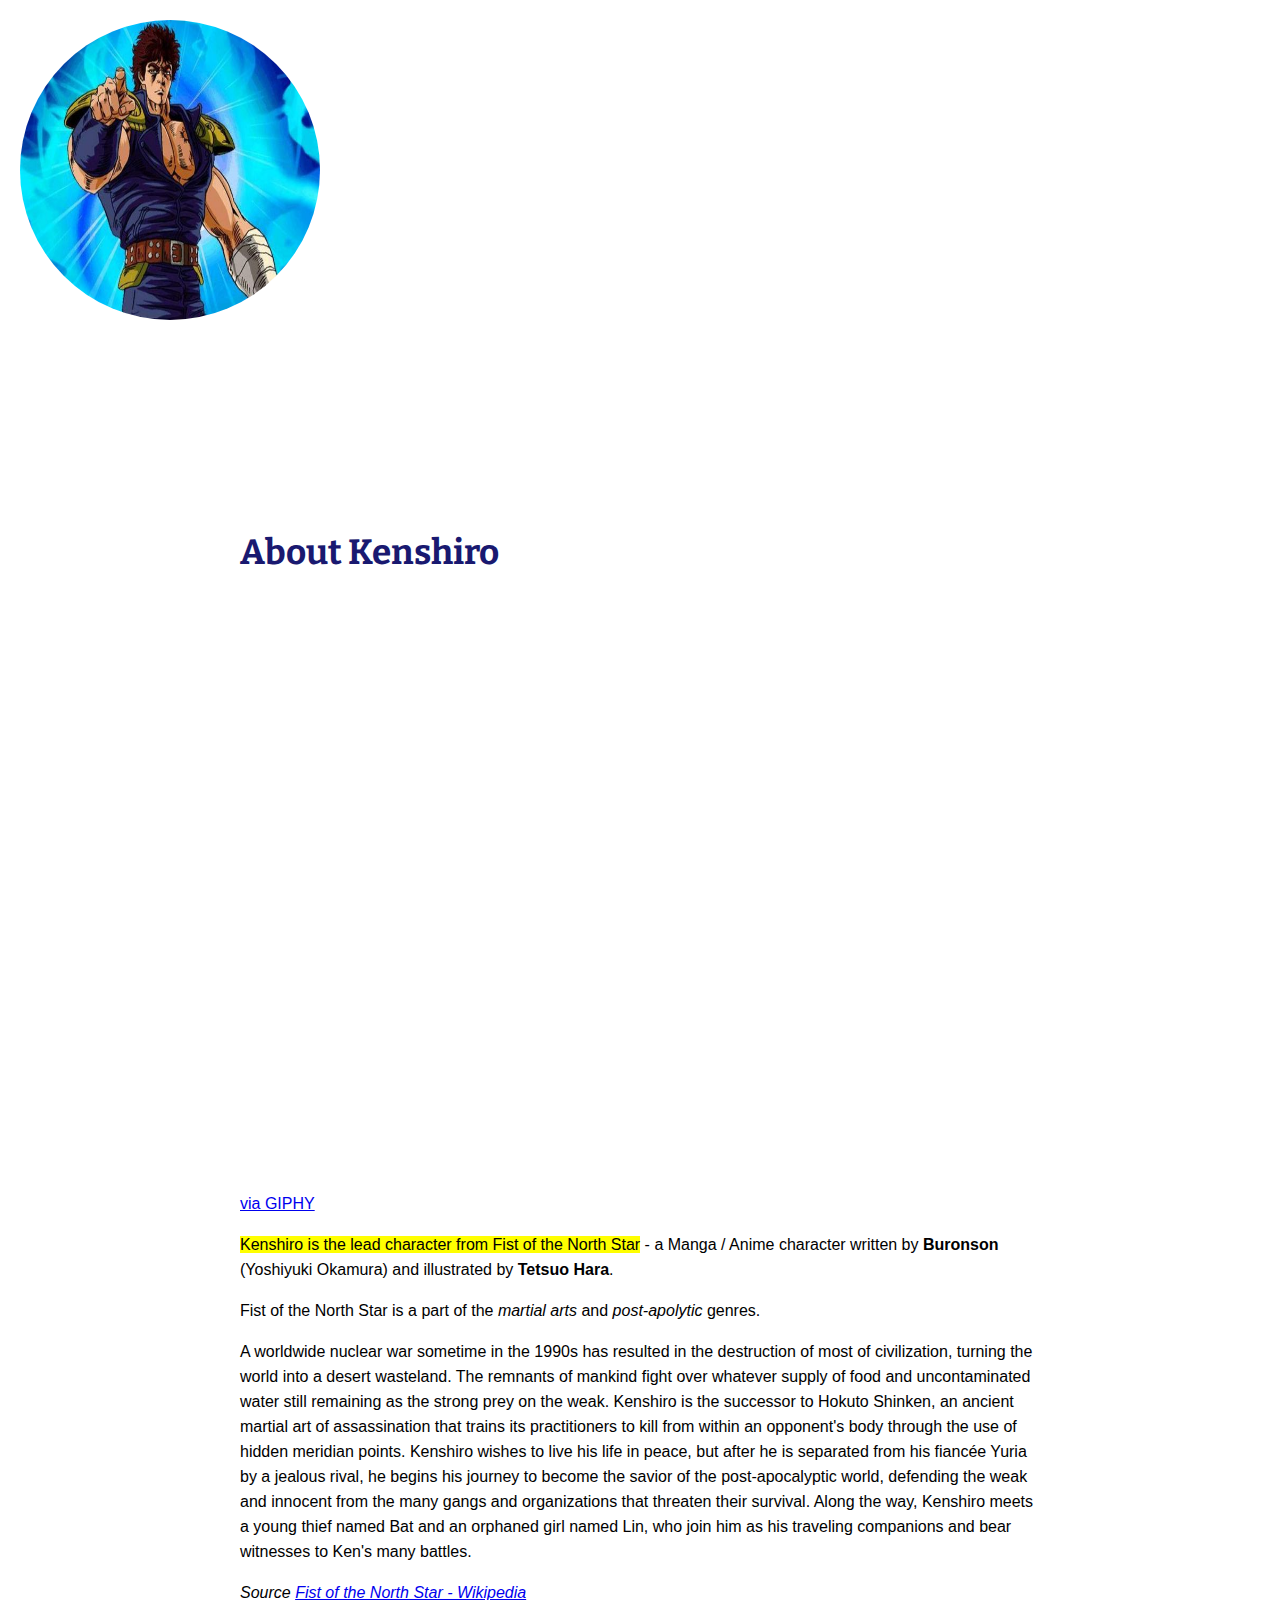
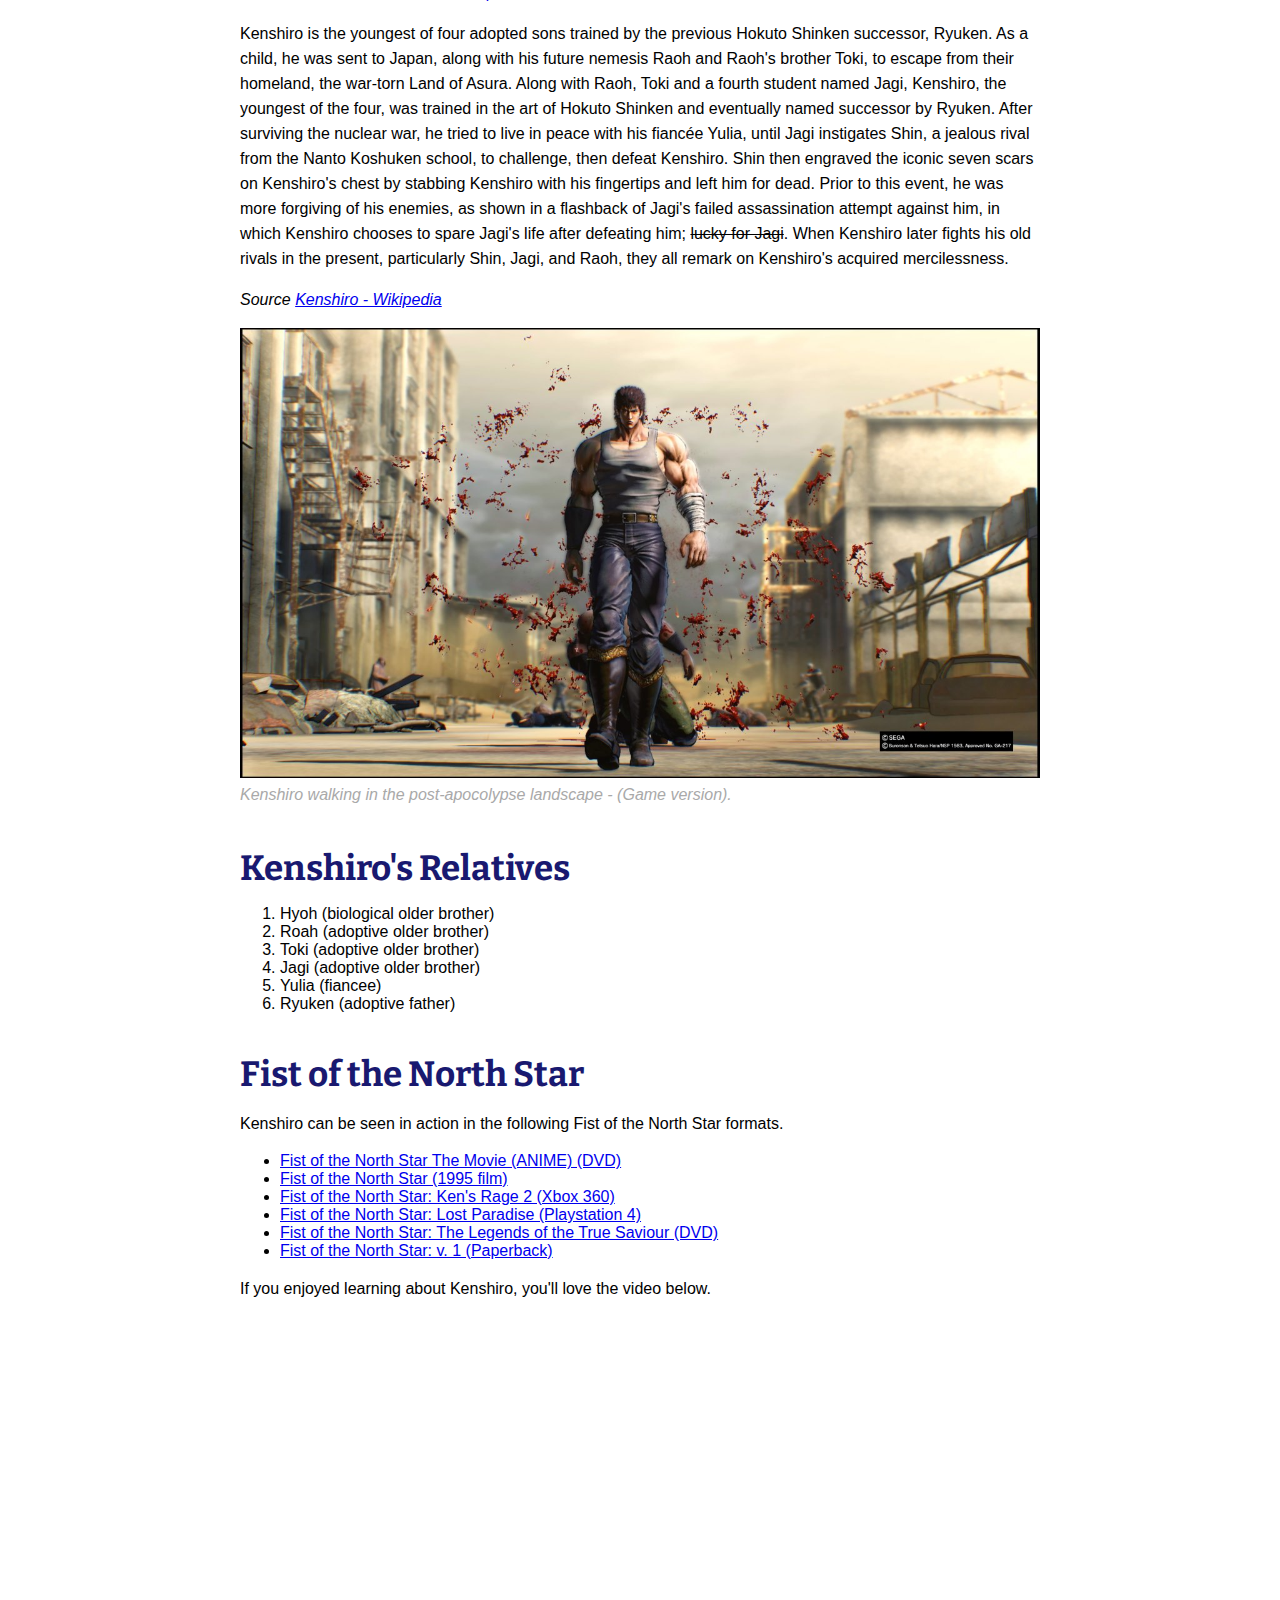
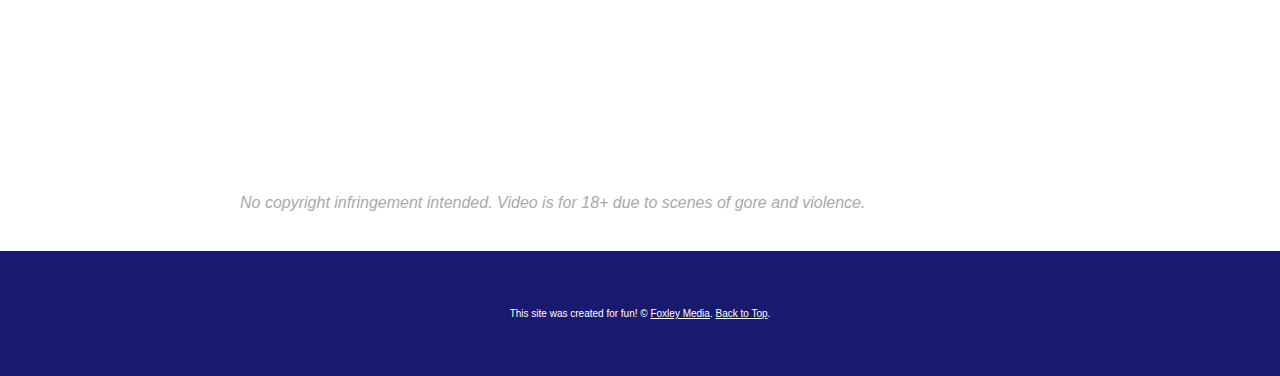
==== commit 33d86275: "Content box and background img added" ====
--- a/index.html
+++ b/index.html
@@ -14,7 +14,7 @@
 	</header>
 
 	<!-- main element -->
-	<main>
+	<main class="box">
 		<h2>About Kenshiro</h2>
 		<div style="width:100%;height:0;padding-bottom:74%;position:relative;"><iframe src="https://giphy.com/embed/ECpTuaJw4kRq0" width="100%" height="100%" style="position:absolute" frameBorder="0" class="giphy-embed" allowFullScreen></iframe></div><p><a href="https://giphy.com/gifs/oc-d-ECpTuaJw4kRq0">via GIPHY</a></p>
 		<p><mark>Kenshiro is the lead character from Fist of the North Star</mark> - a Manga / Anime character written by <b>Buronson</b> (Yoshiyuki Okamura) and illustrated by <b>Tetsuo Hara</b>.</p>
--- a/css/hero.css
+++ b/css/hero.css
@@ -6,6 +6,15 @@
 
 /* header styles */
 
+<<<<<<< HEAD
+=======
+.content {
+	background-color: white;
+	background-color: #ffffff;
+	background-image: url("data:image/svg+xml,%3Csvg xmlns='http://www.w3.org/2000/svg' width='152' height='152' viewBox='0 0 152 152'%3E%3Cg fill-rule='evenodd'%3E%3Cg id='temple' fill='%23191970' fill-opacity='0.12'%3E%3Cpath d='M152 150v2H0v-2h28v-8H8v-20H0v-2h8V80h42v20h20v42H30v8h90v-8H80v-42h20V80h42v40h8V30h-8v40h-42V50H80V8h40V0h2v8h20v20h8V0h2v150zm-2 0v-28h-8v20h-20v8h28zM82 30v18h18V30H82zm20 18h20v20h18V30h-20V10H82v18h20v20zm0 2v18h18V50h-18zm20-22h18V10h-18v18zm-54 92v-18H50v18h18zm-20-18H28V82H10v38h20v20h38v-18H48v-20zm0-2V82H30v18h18zm-20 22H10v18h18v-18zm54 0v18h38v-20h20V82h-18v20h-20v20H82zm18-20H82v18h18v-18zm2-2h18V82h-18v18zm20 40v-18h18v18h-18zM30 0h-2v8H8v20H0v2h8v40h42V50h20V8H30V0zm20 48h18V30H50v18zm18-20H48v20H28v20H10V30h20V10h38v18zM30 50h18v18H30V50zm-2-40H10v18h18V10z'/%3E%3C/g%3E%3C/g%3E%3C/svg%3E");
+}
+
+>>>>>>> parent of 72bb1bc... content box max-width set
 header {
 	background-color: midnightblue;
 	text-align: center;
@@ -27,6 +36,10 @@
 	width: 300px;
 	height: 300px;
 	border: 20px solid white;
+}
+
+.box {
+	margin: 0 auto;
 }
 
 
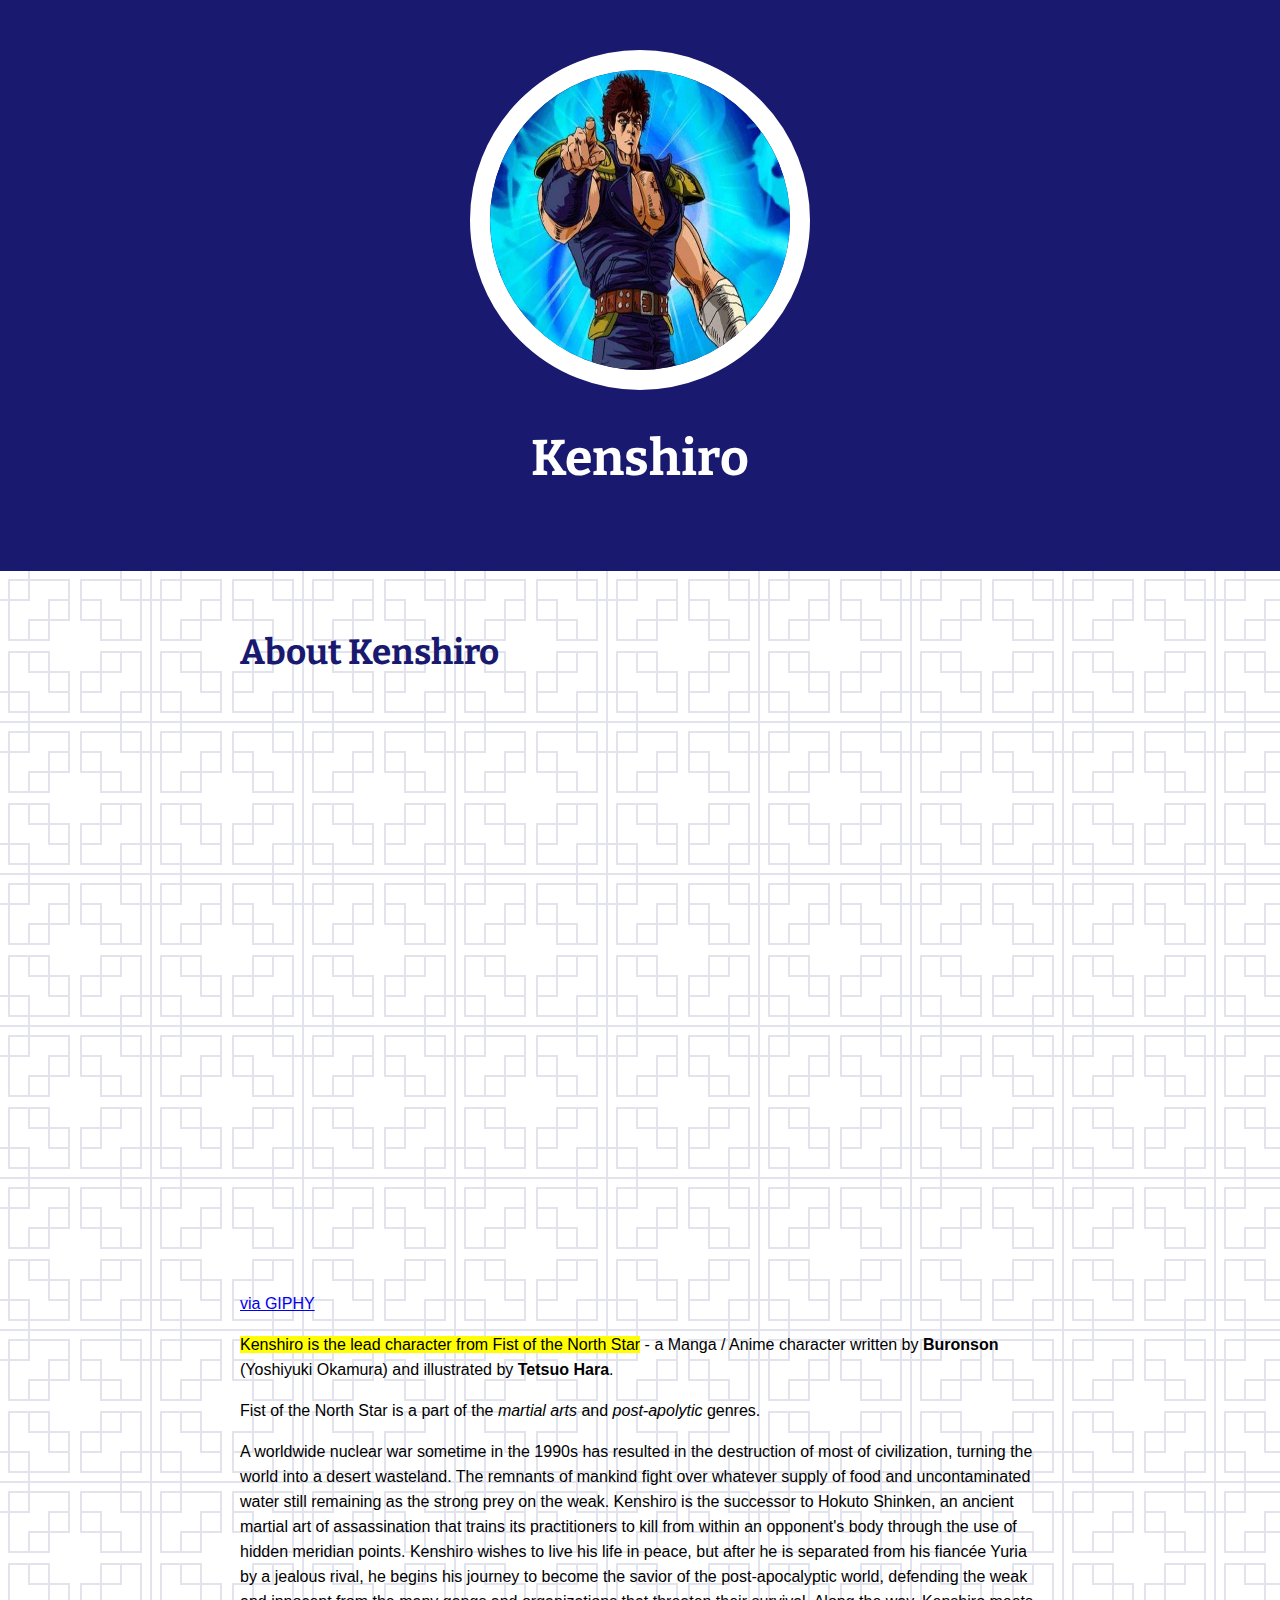
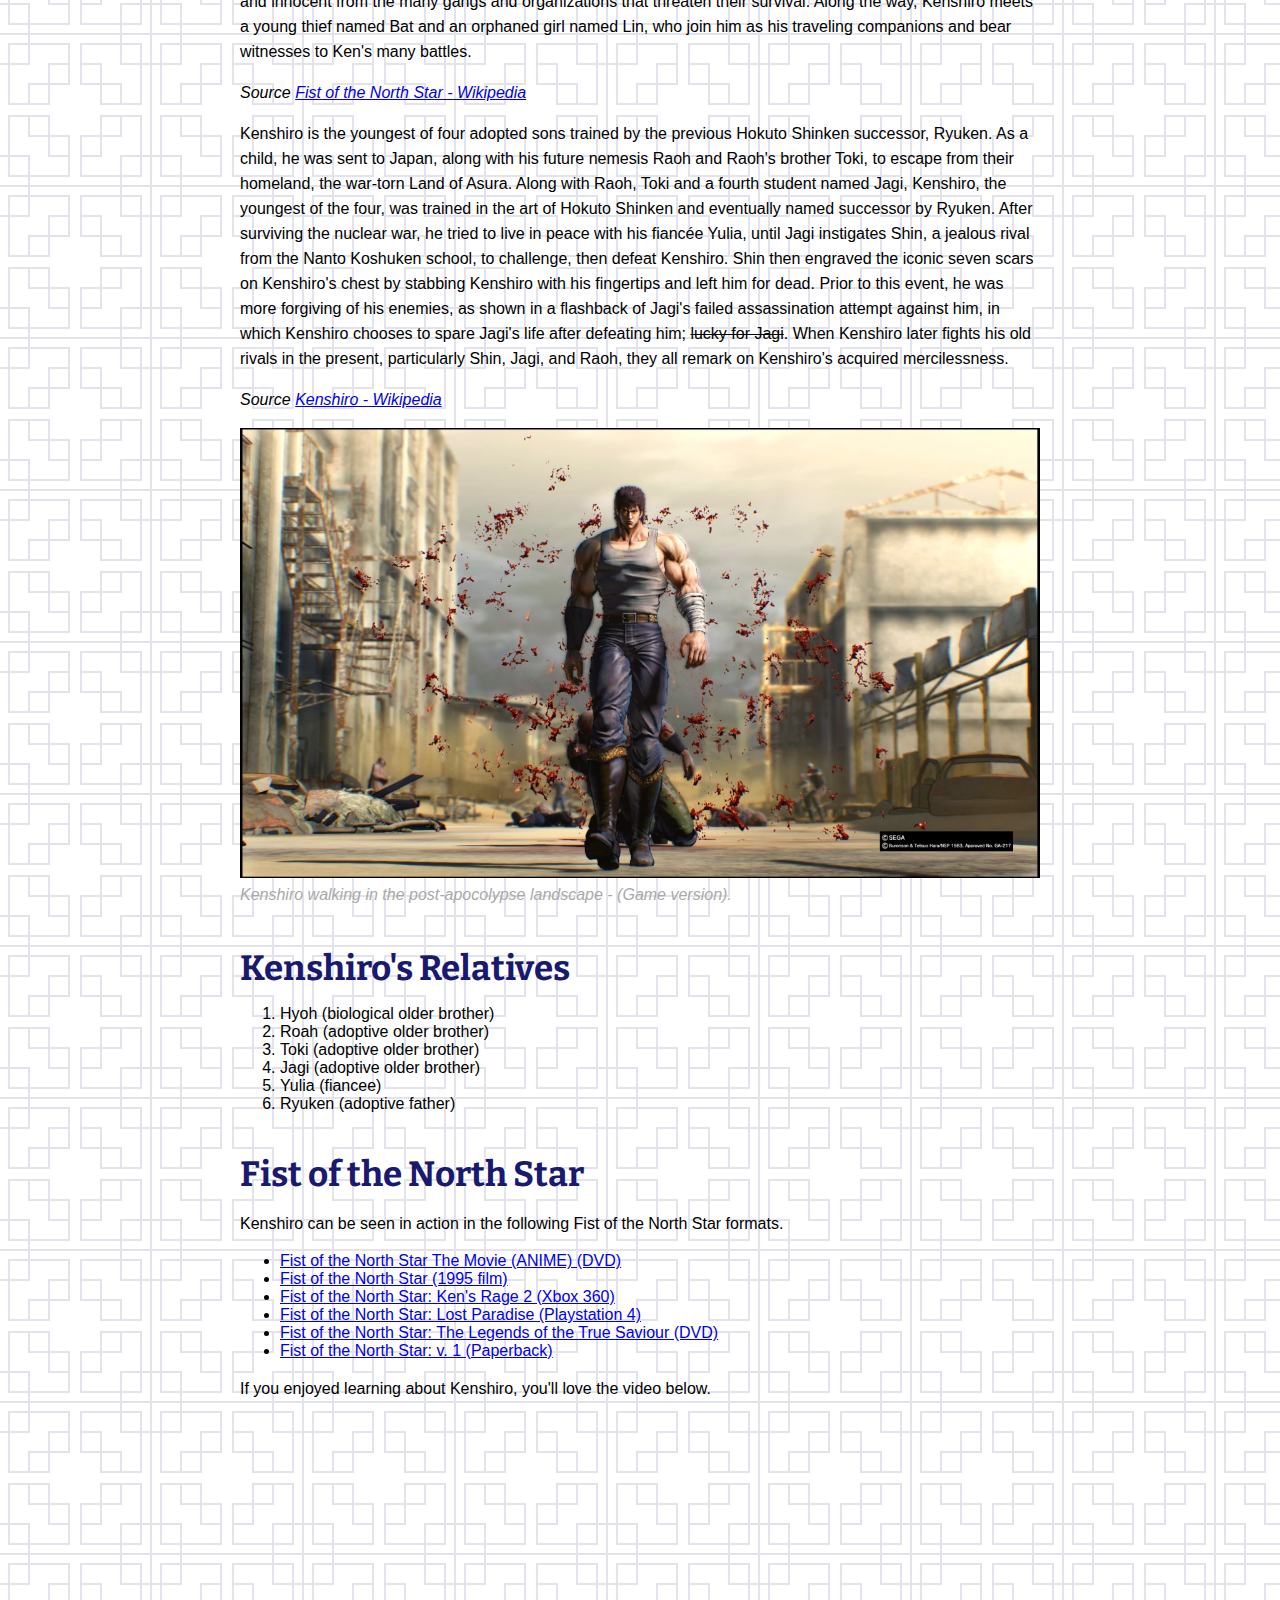
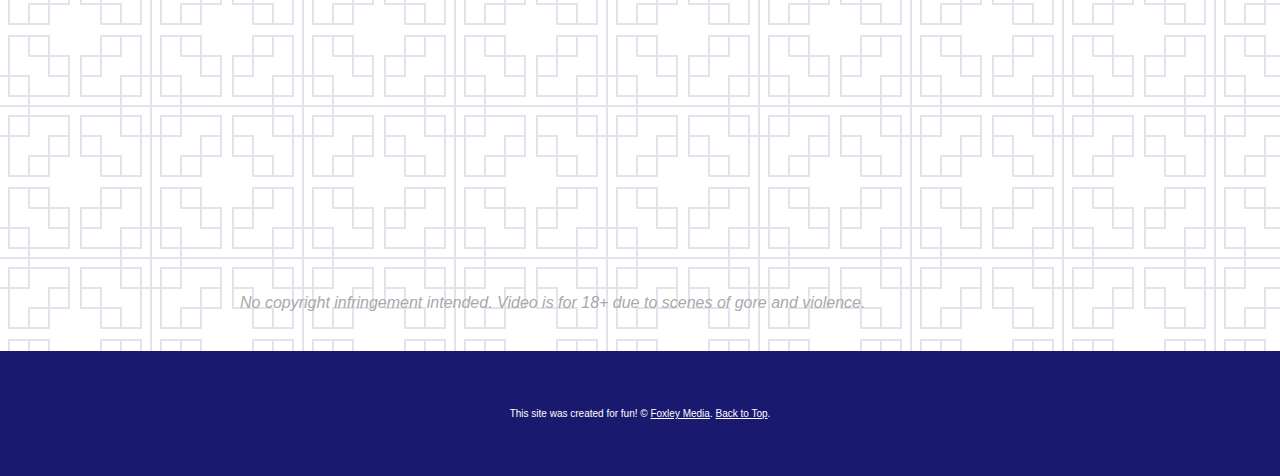
==== commit 4e9a4567: "BG Image and errors fixed" ====
--- a/index.html
+++ b/index.html
@@ -14,6 +14,7 @@
 	</header>
 
 	<!-- main element -->
+	<div class="content">
 	<main class="box">
 		<h2>About Kenshiro</h2>
 		<div style="width:100%;height:0;padding-bottom:74%;position:relative;"><iframe src="https://giphy.com/embed/ECpTuaJw4kRq0" width="100%" height="100%" style="position:absolute" frameBorder="0" class="giphy-embed" allowFullScreen></iframe></div><p><a href="https://giphy.com/gifs/oc-d-ECpTuaJw4kRq0">via GIPHY</a></p>
@@ -50,6 +51,7 @@
 		<p><iframe width="800" height="450" src="https://www.youtube-nocookie.com/embed/hIwSzmEzMHU" frameborder="0" allow="accelerometer; autoplay; encrypted-media; gyroscope; picture-in-picture" allowfullscreen></iframe></p>
 		<p class="caption">No copyright infringement intended. Video is for 18+ due to scenes of gore and violence.</p>
 	</main>
+	</div>
 	<footer>
 		<p>This site was created for fun! &copy; <a href="https://foxleymedia.com/" rel="noopener noreferrer" target="_blank" title="Foxley Media">Foxley Media</a>. <a href="#top" title="Back to Top">Back to Top</a>.</p>
 	</footer>
--- a/css/hero.css
+++ b/css/hero.css
@@ -6,15 +6,12 @@
 
 /* header styles */
 
-<<<<<<< HEAD
-=======
 .content {
 	background-color: white;
 	background-color: #ffffff;
 	background-image: url("data:image/svg+xml,%3Csvg xmlns='http://www.w3.org/2000/svg' width='152' height='152' viewBox='0 0 152 152'%3E%3Cg fill-rule='evenodd'%3E%3Cg id='temple' fill='%23191970' fill-opacity='0.12'%3E%3Cpath d='M152 150v2H0v-2h28v-8H8v-20H0v-2h8V80h42v20h20v42H30v8h90v-8H80v-42h20V80h42v40h8V30h-8v40h-42V50H80V8h40V0h2v8h20v20h8V0h2v150zm-2 0v-28h-8v20h-20v8h28zM82 30v18h18V30H82zm20 18h20v20h18V30h-20V10H82v18h20v20zm0 2v18h18V50h-18zm20-22h18V10h-18v18zm-54 92v-18H50v18h18zm-20-18H28V82H10v38h20v20h38v-18H48v-20zm0-2V82H30v18h18zm-20 22H10v18h18v-18zm54 0v18h38v-20h20V82h-18v20h-20v20H82zm18-20H82v18h18v-18zm2-2h18V82h-18v18zm20 40v-18h18v18h-18zM30 0h-2v8H8v20H0v2h8v40h42V50h20V8H30V0zm20 48h18V30H50v18zm18-20H48v20H28v20H10V30h20V10h38v18zM30 50h18v18H30V50zm-2-40H10v18h18V10z'/%3E%3C/g%3E%3C/g%3E%3C/svg%3E");
 }
 
->>>>>>> parent of 72bb1bc... content box max-width set
 header {
 	background-color: midnightblue;
 	text-align: center;
@@ -41,7 +38,6 @@
 .box {
 	margin: 0 auto;
 }
-
 
 main {
 	max-width: 800px;
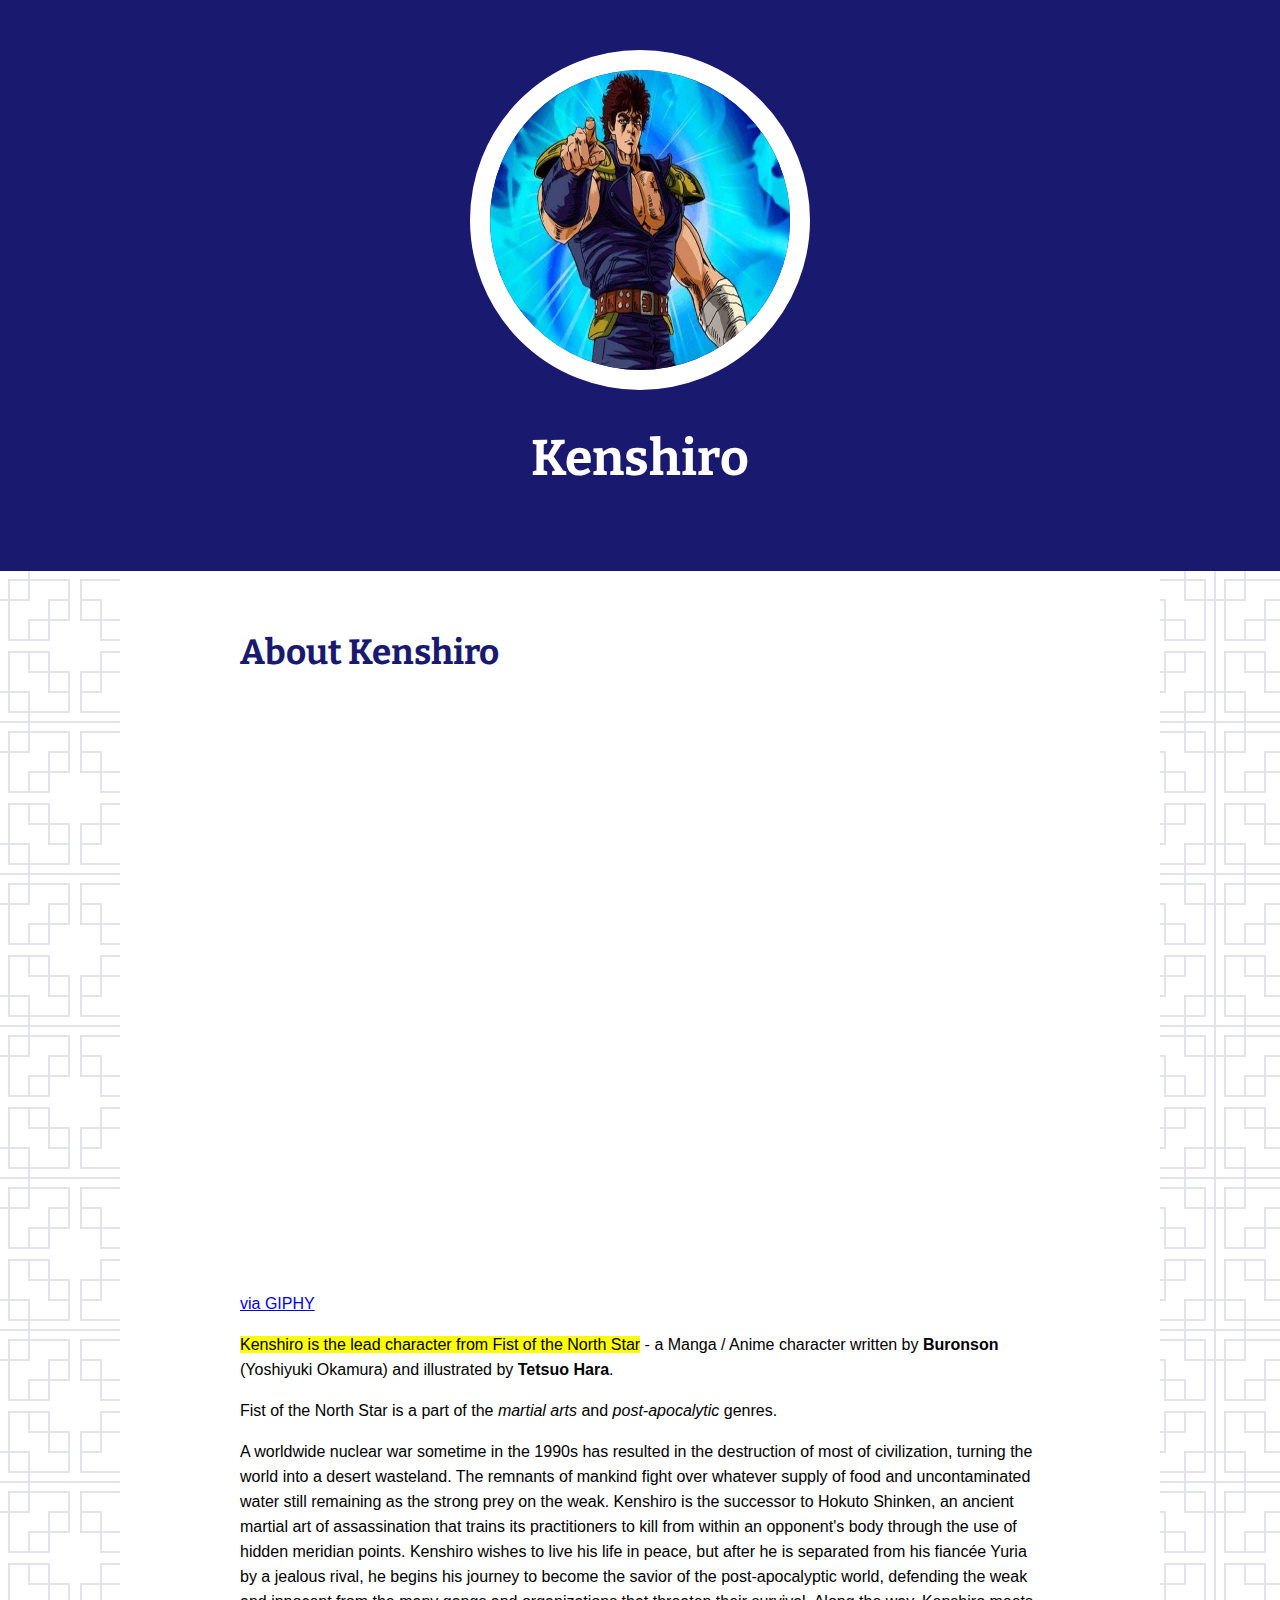
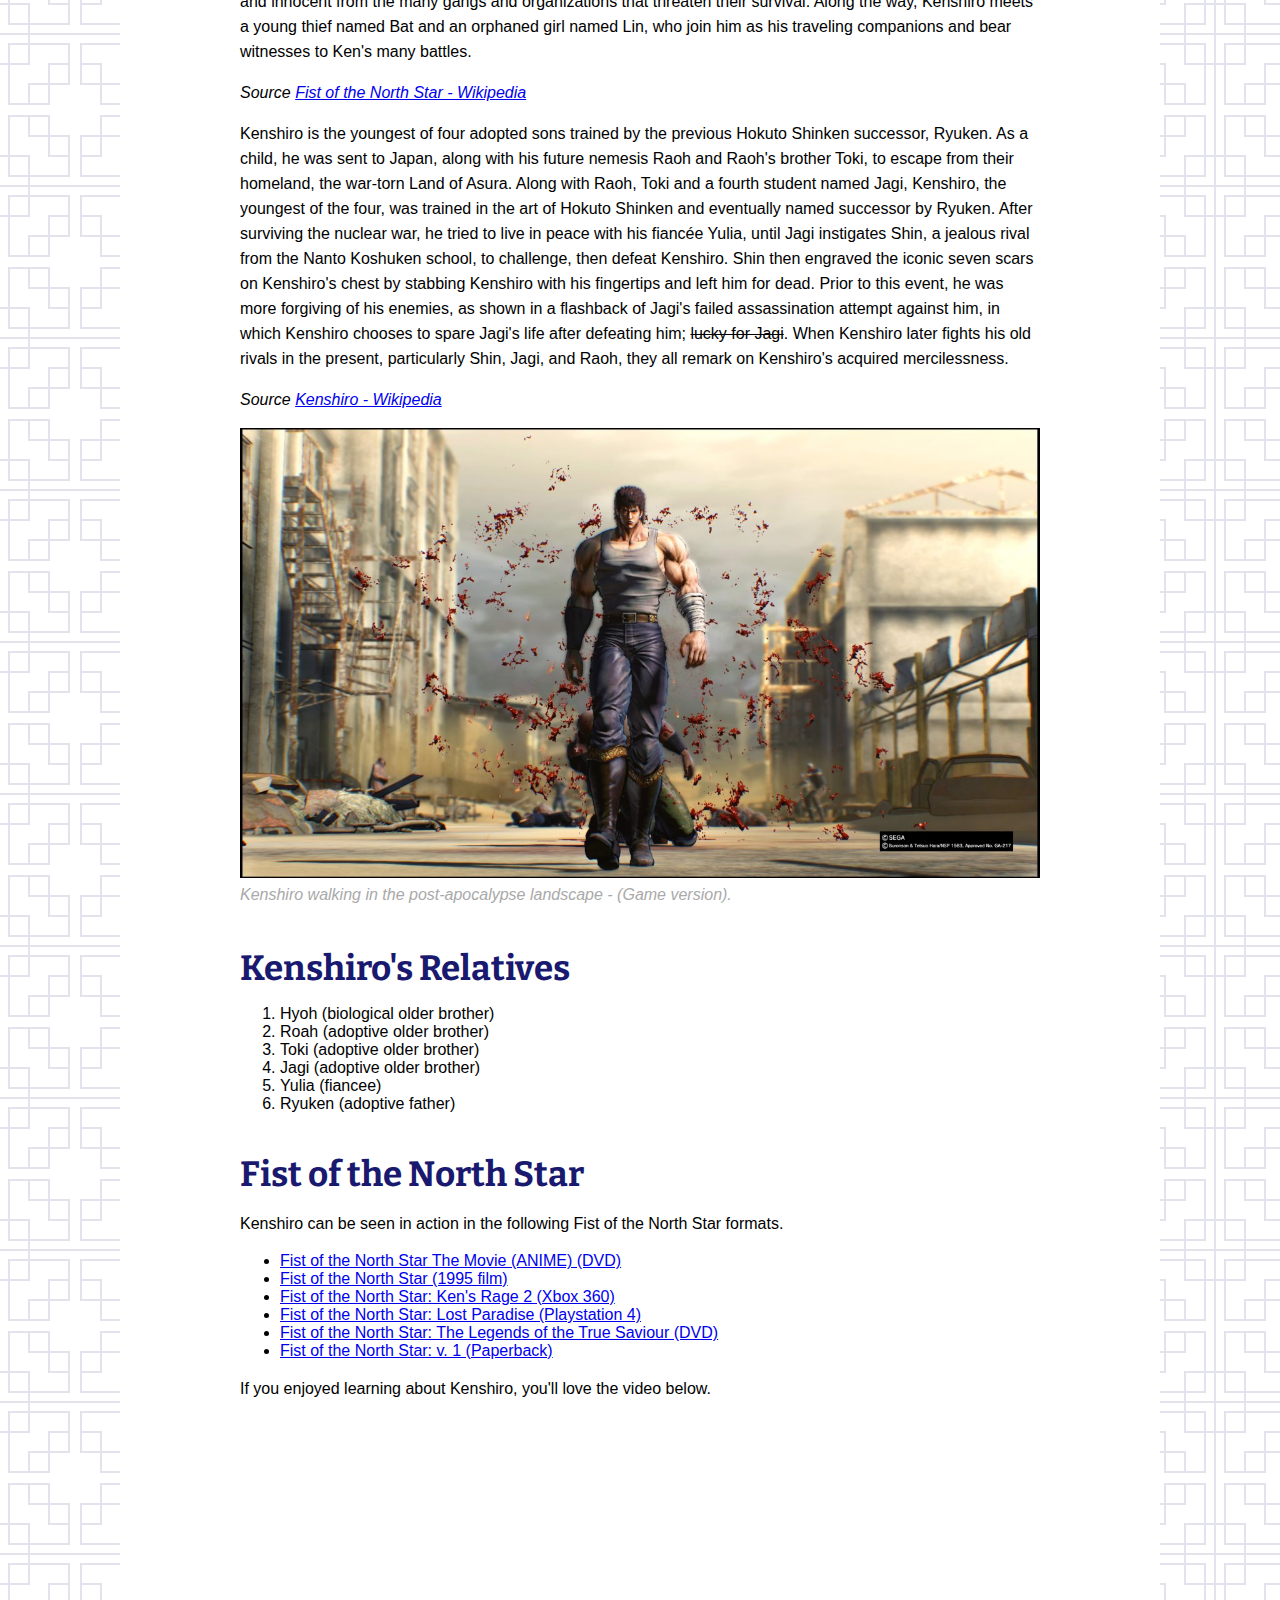
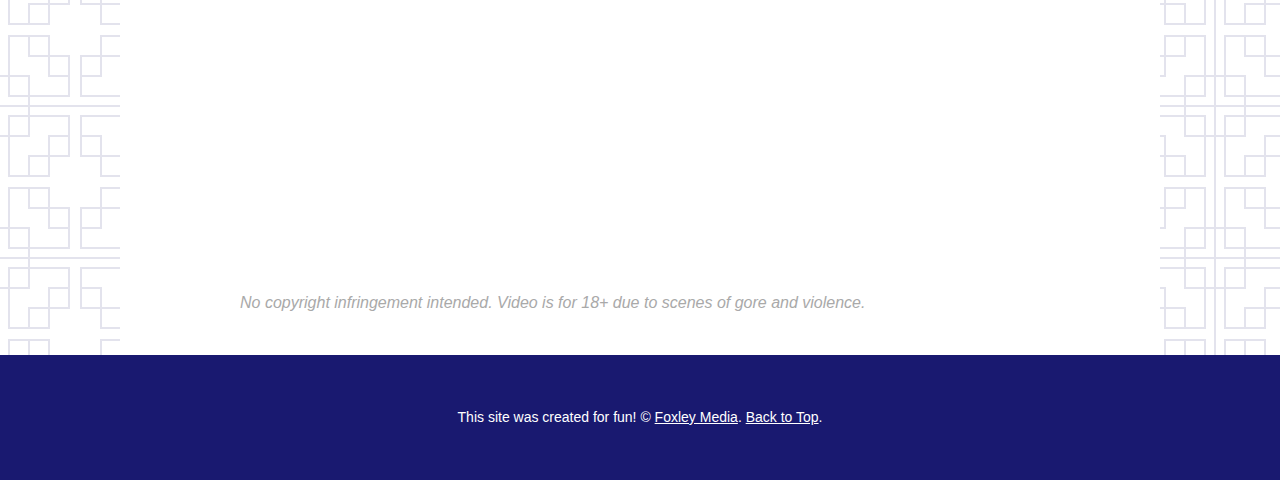
==== commit e9b4881f: "Background image and content box modified." ====
--- a/index.html
+++ b/index.html
@@ -16,16 +16,17 @@
 	<!-- main element -->
 	<div class="content">
 	<main class="box">
+	<div class="box-content">
 		<h2>About Kenshiro</h2>
 		<div style="width:100%;height:0;padding-bottom:74%;position:relative;"><iframe src="https://giphy.com/embed/ECpTuaJw4kRq0" width="100%" height="100%" style="position:absolute" frameBorder="0" class="giphy-embed" allowFullScreen></iframe></div><p><a href="https://giphy.com/gifs/oc-d-ECpTuaJw4kRq0">via GIPHY</a></p>
 		<p><mark>Kenshiro is the lead character from Fist of the North Star</mark> - a Manga / Anime character written by <b>Buronson</b> (Yoshiyuki Okamura) and illustrated by <b>Tetsuo Hara</b>.</p>
-		<p>Fist of the North Star is a part of the <i>martial arts</i> and <i>post-apolytic</i> genres.</p>
+		<p>Fist of the North Star is a part of the <i>martial arts</i> and <i>post-apocalytic</i> genres.</p>
 		<p>A worldwide nuclear war sometime in the 1990s has resulted in the destruction of most of civilization, turning the world into a desert wasteland. The remnants of mankind fight over whatever supply of food and uncontaminated water still remaining as the strong prey on the weak. Kenshiro is the successor to Hokuto Shinken, an ancient martial art of assassination that trains its practitioners to kill from within an opponent's body through the use of hidden meridian points. Kenshiro wishes to live his life in peace, but after he is separated from his fiancée Yuria by a jealous rival, he begins his journey to become the savior of the post-apocalyptic world, defending the weak and innocent from the many gangs and organizations that threaten their survival. Along the way, Kenshiro meets a young thief named Bat and an orphaned girl named Lin, who join him as his traveling companions and bear witnesses to Ken's many battles.</p>
 		<p><cite>Source <a href="https://en.wikipedia.org/wiki/Fist_of_the_North_Star">Fist of the North Star - Wikipedia</a></cite></p>
 		<p>Kenshiro is the youngest of four adopted sons trained by the previous Hokuto Shinken successor, Ryuken. As a child, he was sent to Japan, along with his future nemesis Raoh and Raoh's brother Toki, to escape from their homeland, the war-torn Land of Asura. Along with Raoh, Toki and a fourth student named Jagi, Kenshiro, the youngest of the four, was trained in the art of Hokuto Shinken and eventually named successor by Ryuken. After surviving the nuclear war, he tried to live in peace with his fiancée Yulia, until Jagi instigates Shin, a jealous rival from the Nanto Koshuken school, to challenge, then defeat Kenshiro. Shin then engraved the iconic seven scars on Kenshiro's chest by stabbing Kenshiro with his fingertips and left him for dead. Prior to this event, he was more forgiving of his enemies, as shown in a flashback of Jagi's failed assassination attempt against him, in which Kenshiro chooses to spare Jagi's life after defeating him; <strike>lucky for Jagi</strike>. When Kenshiro later fights his old rivals in the present, particularly Shin, Jagi, and Raoh, they all remark on Kenshiro's acquired mercilessness.</p>
 		<p><cite>Source <a href="https://en.wikipedia.org/wiki/Kenshiro">Kenshiro - Wikipedia</a></cite></p>
 		<img src="img/kenshiro-walking.jpg">
-		<p class="caption">Kenshiro walking in the post-apocolypse landscape - (Game version).</p>
+		<p class="caption">Kenshiro walking in the post-apocalypse landscape - (Game version).</p>
 		<!-- Kenshiro's relatives -->
 		<h2>Kenshiro's Relatives</h2>
 		<ol>
@@ -50,6 +51,7 @@
 		<p>If you enjoyed learning about Kenshiro, you'll love the video below.</p>
 		<p><iframe width="800" height="450" src="https://www.youtube-nocookie.com/embed/hIwSzmEzMHU" frameborder="0" allow="accelerometer; autoplay; encrypted-media; gyroscope; picture-in-picture" allowfullscreen></iframe></p>
 		<p class="caption">No copyright infringement intended. Video is for 18+ due to scenes of gore and violence.</p>
+	</div>
 	</main>
 	</div>
 	<footer>
--- a/css/hero.css
+++ b/css/hero.css
@@ -7,9 +7,12 @@
 /* header styles */
 
 .content {
-	background-color: white;
-	background-color: #ffffff;
 	background-image: url("data:image/svg+xml,%3Csvg xmlns='http://www.w3.org/2000/svg' width='152' height='152' viewBox='0 0 152 152'%3E%3Cg fill-rule='evenodd'%3E%3Cg id='temple' fill='%23191970' fill-opacity='0.12'%3E%3Cpath d='M152 150v2H0v-2h28v-8H8v-20H0v-2h8V80h42v20h20v42H30v8h90v-8H80v-42h20V80h42v40h8V30h-8v40h-42V50H80V8h40V0h2v8h20v20h8V0h2v150zm-2 0v-28h-8v20h-20v8h28zM82 30v18h18V30H82zm20 18h20v20h18V30h-20V10H82v18h20v20zm0 2v18h18V50h-18zm20-22h18V10h-18v18zm-54 92v-18H50v18h18zm-20-18H28V82H10v38h20v20h38v-18H48v-20zm0-2V82H30v18h18zm-20 22H10v18h18v-18zm54 0v18h38v-20h20V82h-18v20h-20v20H82zm18-20H82v18h18v-18zm2-2h18V82h-18v18zm20 40v-18h18v18h-18zM30 0h-2v8H8v20H0v2h8v40h42V50h20V8H30V0zm20 48h18V30H50v18zm18-20H48v20H28v20H10V30h20V10h38v18zM30 50h18v18H30V50zm-2-40H10v18h18V10z'/%3E%3C/g%3E%3C/g%3E%3C/svg%3E");
+}
+
+.box-content {
+	margin: 20px 50px 20px 50px;
+	padding: 0 50px 0 50px;
 }
 
 header {
@@ -40,9 +43,10 @@
 }
 
 main {
-	max-width: 800px;
+	max-width: 1000px;
 	margin: 20px auto;
 	padding: 20px;
+	background-color: white;
 }
 
 main img {
@@ -77,7 +81,7 @@
 
 footer p {
 	margin: 0;
-	font-size: 10px;
+	font-size: 14px;
 }
 footer a {
 	color: white;
